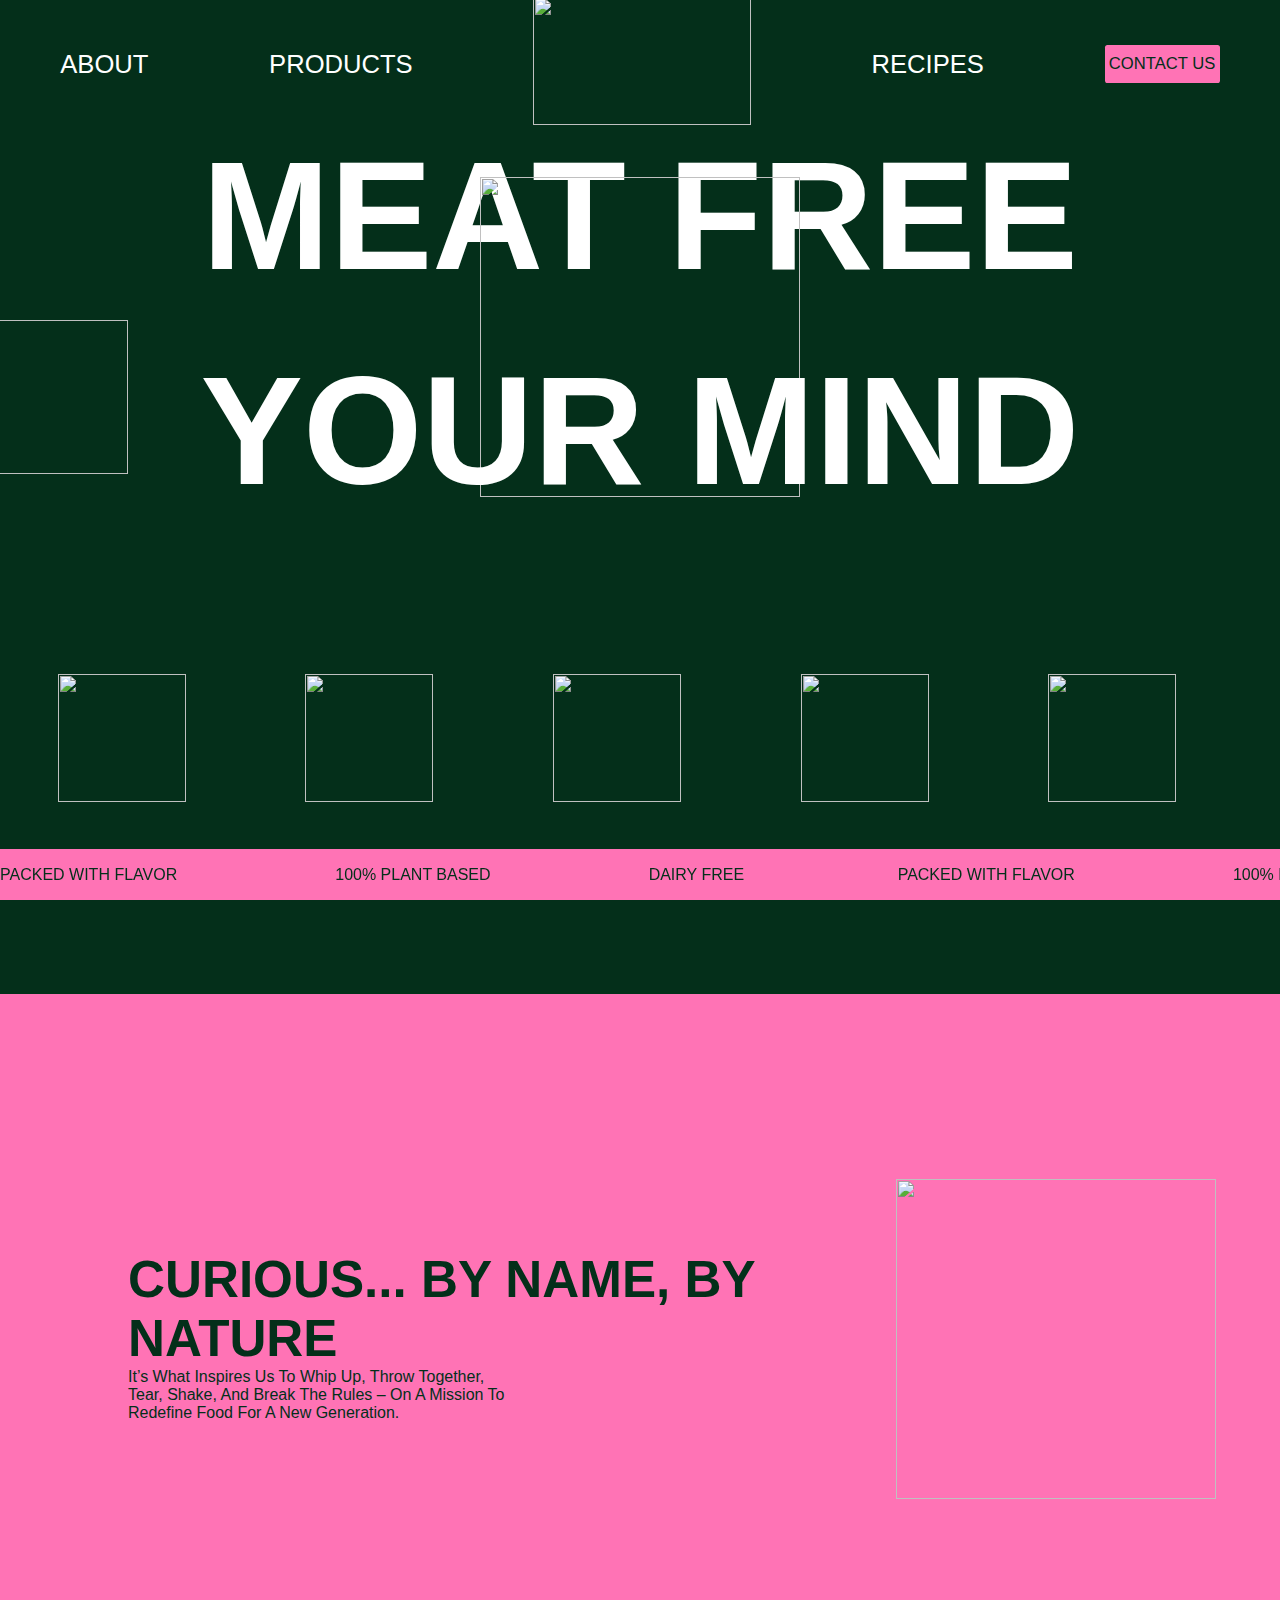
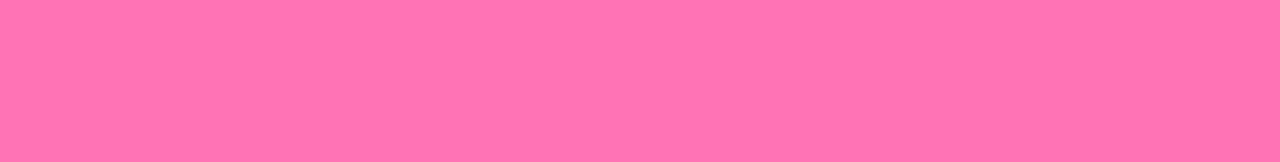
==== index.html @ ae815534 "add text" ====
<!DOCTYPE html>
<html lang="en">
<head>
    <meta charset="UTF-8">
    <meta name="viewport" content="width=device-width, initial-scale=1.0">
    <title>Restaurant Website</title>
    <link rel="stylesheet" href="https://cdnjs.cloudflare.com/ajax/libs/font-awesome/6.5.1/css/all.min.css" integrity="sha512-DTOQO9RWCH3ppGqcWaEA1BIZOC6xxalwEsw9c2QQeAIftl+Vegovlnee1c9QX4TctnWMn13TZye+giMm8e2LwA==" crossorigin="anonymous" referrerpolicy="no-referrer" />
    <link rel="stylesheet" href="style.css">
</head>
<body>
    <!-- **************** NAVBAR **************** -->
    <div class="navbar">
    <a href ="ABOUT"> about </a>
    <a href = "PRODUCTS"> products</a>
    <div class="img">
        <a href = "#" class = "logo">
        <img src = "nutri2.webp" class = "logoeat">
    </a>
    </div>
    <a href = "recipes">recipes</a>
    <button class = "navbtn"> CONTACT US</button>
    </div>

 

      <!-- **************** HEADER **************** -->
      
      <div class="header">
        <h1 class = " hmeat"> MEAT FREE </h1>
        <img src = "eat 1.png" class = "eat1">
        <h1 class = "hmind"> YOUR MIND</h1>
        <img src ="sticker 4.webp" class ="eat2">
        
     <!-- ******************footer-slide**************** -->
        <div class = "footer"> 
          <div class="footer-slide">
          PACKED WITH FLAVOR 
          <span><i class="fa-solid fa-circle-half-stroke"></i></span>
          100% PLANT BASED
          <span><i class="fa-solid fa-circle-half-stroke"></i></span>
            DAIRY FREE 
          <span><i class="fa-solid fa-circle-half-stroke"></i></span>
        </div>
        <div class="footer-slide">
          PACKED WITH FLAVOR 
          <span><i class="fa-solid fa-circle-half-stroke"></i></span>
          100% PLANT BASED
          <span><i class="fa-solid fa-circle-half-stroke"></i></span>
            DAIRY FREE 
          <span><i class="fa-solid fa-circle-half-stroke"></i></span>
        </div>
        <div class="footer-slide">
          PACKED WITH FLAVOR 
          <span><i class="fa-solid fa-circle-half-stroke"></i></span>
          100% PLANT BASED
          <span><i class="fa-solid fa-circle-half-stroke"></i></span>
            DAIRY FREE 
          <span><i class="fa-solid fa-circle-half-stroke"></i></span>
        </div>
        </div>
       <!-- **********logo-strip********* -->
        <div class="logo-strip">
          <div class="logos">
            <img src = "home-19-473x206.jpg">
            <img src = "home-28-473x473.png">
            <img src = "home-29-439x473.png">
            <img src = "home-31-473x349.png">
            <img src = "home-37-473x473.png">
            <img src = "home-44-473x355.png">
          </div>
          <div class="logos">
            <img src = "home-19-473x206.jpg">
            <img src = "home-28-473x473.png">
            <img src = "home-29-439x473.png">
            <img src = "home-31-473x349.png">
            <img src = "home-37-473x473.png">
            <img src = "home-44-473x355.png">
          </div>
        </div>
      </div>

     <!-- ***************** pink-wave-page********* -->
     
     <div class="pink-pg">
      <div class="wave">
        <div class="wave-top"> </div>
      </div>
      <div class="text">
      <h1>CURIOUS... BY NAME, BY NATURE</h1>
         <p>It’s what inspires us to whip up, throw together, tear, shake, and break the rules – on a mission to redefine food for a new generation.</p>
        </div>
      <img src = "home-3.svg" class = "eat3">
      
     </div>
  

    
<script src ="script.js"></script>     
</body>
</html>
---- style.css ----
*{
    font-family:'Gill Sans', 'Gill Sans MT', Calibri, 'Trebuchet MS', sans-serif;
    margin: 0; padding: 0;
    box-sizing: border-box;
    outline: none;
    border: none;
    text-transform: capitalize;
    /* transition: 2s linear; */
}
.navbar{
    background-color: #042F1A;
    display:flex;
    flex-direction: row;
    justify-content: space-around;
    align-items: center;
    color: white;
    width:100%;
    height: 10vw;
    position: fixed;
    overflow: hidden;
  
   
}
.logoeat{
    height:10vw;
    width:17svw;
}

a{
    color: white;
    font-size: 2vw;
    text-decoration: none;
    text-transform: uppercase;
}
.navbtn{
    height: 3vw;
    width:9vw;
    border-radius: 0.2vw;
    font-size: 1.3vw;
    background-color: #FF73B5;
    color:#042F1A;
}
.header{
    /* height:100vh; */
    background-color: #042F1A;
    color:white;
    display: flex;
    flex-direction: column;
    align-items: center;
    padding-top: 10vw;
    
}
.header h1{
    font-size: 12vw;
    transition:all 0.5s linear;
}

.eat1{
    position: relative;
    bottom: 10vw;
    height:25vw;
    width:25vw;
    transition:all 0.5s linear;
}
.hmind{
    position:relative;
    top:-22vw;
}
.eat2{
    height:12vw;
    width:12vw;
    position:fixed;
    margin:15vw 137vw 0vw 45vw;
 
   
   
}
.eat2.active{
    position:fixed;
    transform: rotate(45deg);
    transition : transform 5s steps 0s;
}
.pg2{
    height:100vh;
    background-color: #042F1A;
}
.footer{
    height:4vw;
    width:100%;
    background-color: #FF73B5;
    position: fixed;
    /* margin-top: 30vw; */
    bottom:0;
    text-wrap: nowrap;
    display:flex;
    align-items: center;
}
.footer-slide{
    color: #042F1A;
    animation:  slide 20s linear infinite;
    font-family: Impact, Haettenschweiler, 'Arial Narrow Bold', sans-serif;
    display:inline-block;
}
.footer-slide i{
    font-size: 1.5vw;
    color:#042F1A;
    margin: 0 6vw 0 6vw;
}
@keyframes slide{
    from{
        transform: translateX(0);
    }
    to{
        transform: translateX(-100%);
    }
}
.logo-strip{
    width:100%;
    height:15vw;
    text-wrap: nowrap;
    position: relative;
    bottom:10vw;
    overflow: hidden;
}
.logos{
    animation: strip 10s linear infinite;
    display:inline-block;
   
 

}
.logos img{
    height: 10vw;
    width:10vw;
    margin: 0 4.5vw 0 4.5vw;
   
}
@keyframes strip{
    from{
        transform:translateX(0%);
    }
    to{
        transform:translateX(-100%);
    }
}
.wave{
    position: relative;
    left: 0;
    right:0; 
    /* top: 0;  */
    bottom:8vw;
    right:0;
    width:100%;
    height:10vw;
    overflow: hidden;
}
.wave-top{
    background-image: url(wave.png)  ;
    position: relative;
    left:0;
    top:0;
    bottom: -10vw;
    background-size:contain;
    background-position: 0%;
    width:100%;
    height:100%;
    /* display:fixed;
    overflow: hidden; */
    filter: invert(50%) sepia(85%) saturate(650%) hue-rotate(296deg) brightness(104%) contrast(90%);
   

}
.pink-pg{
    background-color: #FF73B5;
    color:#042F1A;
    height:60vw; 
    
    
}
.text{
    width:63vw;
    display:flex;
    flex-direction: column;
    padding: 10vw 0 0vw 10vw;
    font-family:Cambria, Cochin, Georgia, Times, 'Times New Roman', serif;
}
.text h1{
    text-align: left;
    font-size: 4vw;
}
.text p{
    width:30vw;
}
.eat3{
    margin:-19vw 0 0vw 70vw;
    height:25vw;
    width:25vw;
}
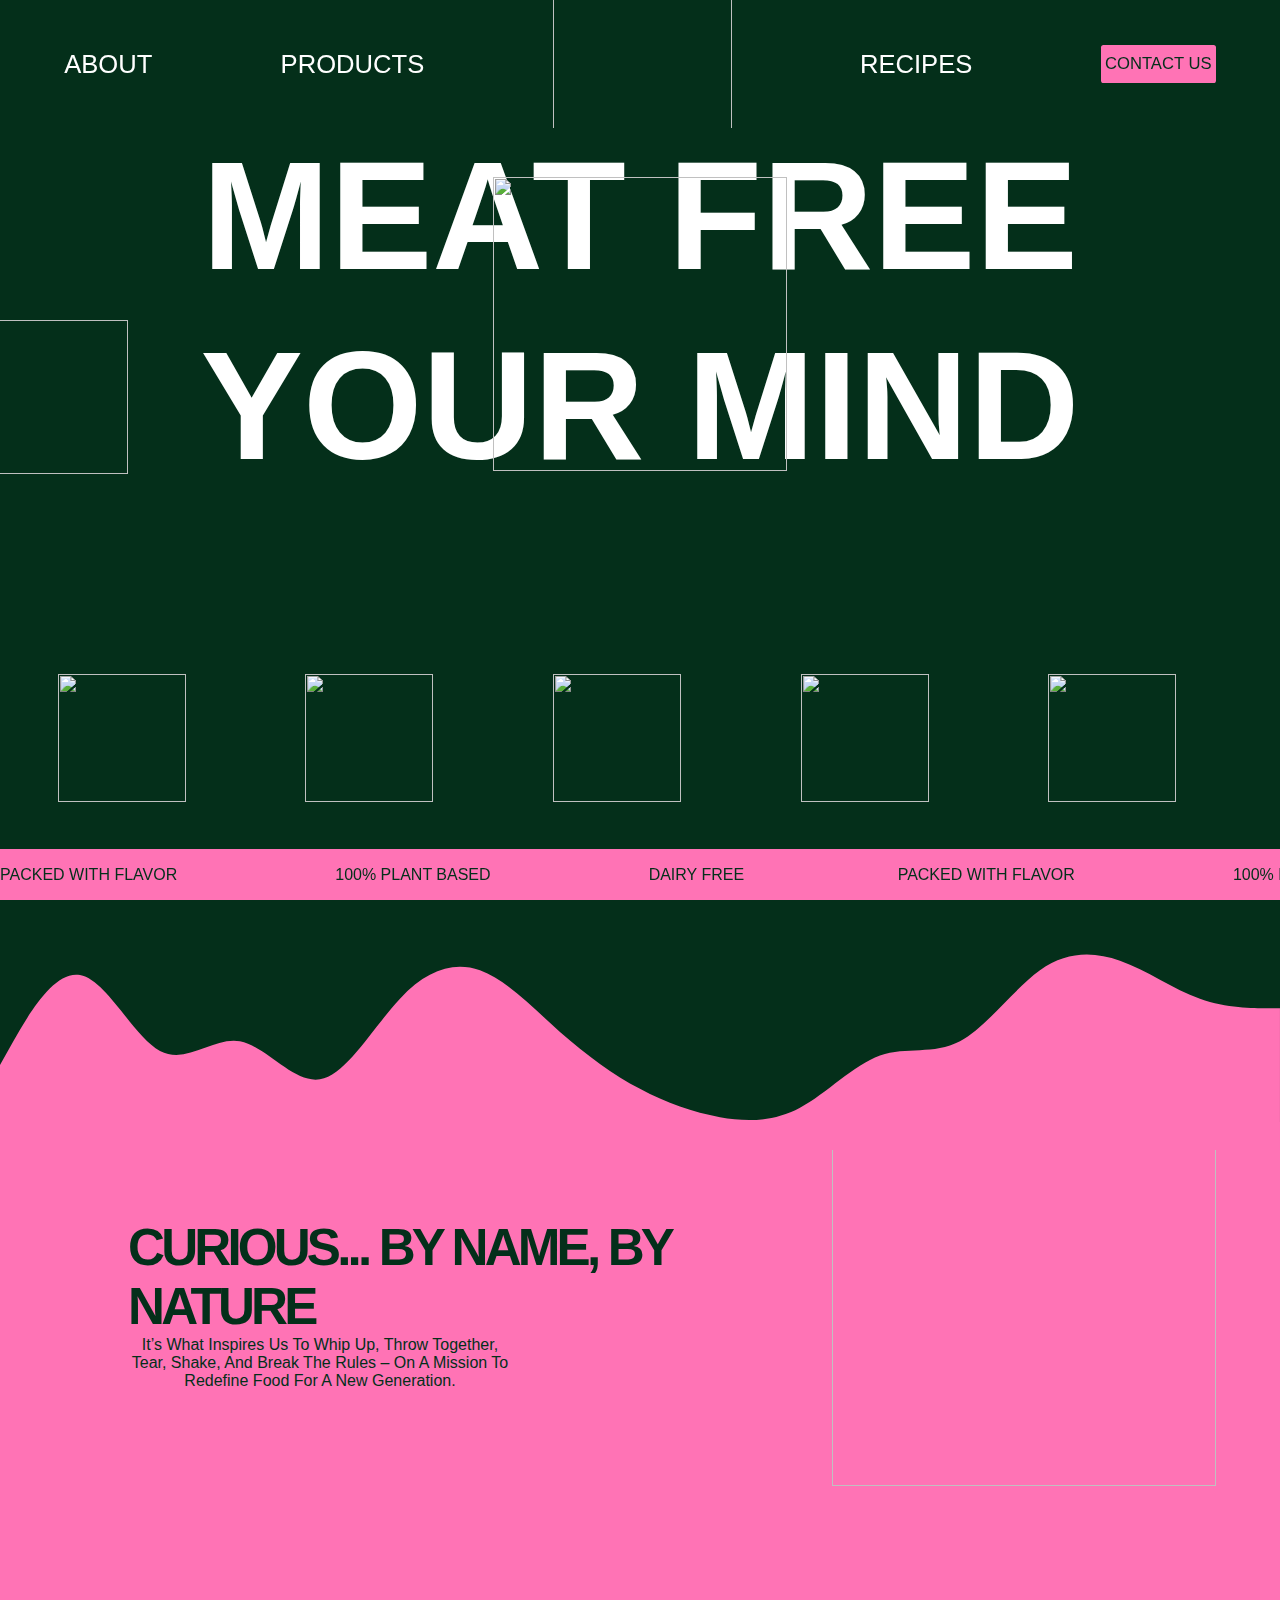
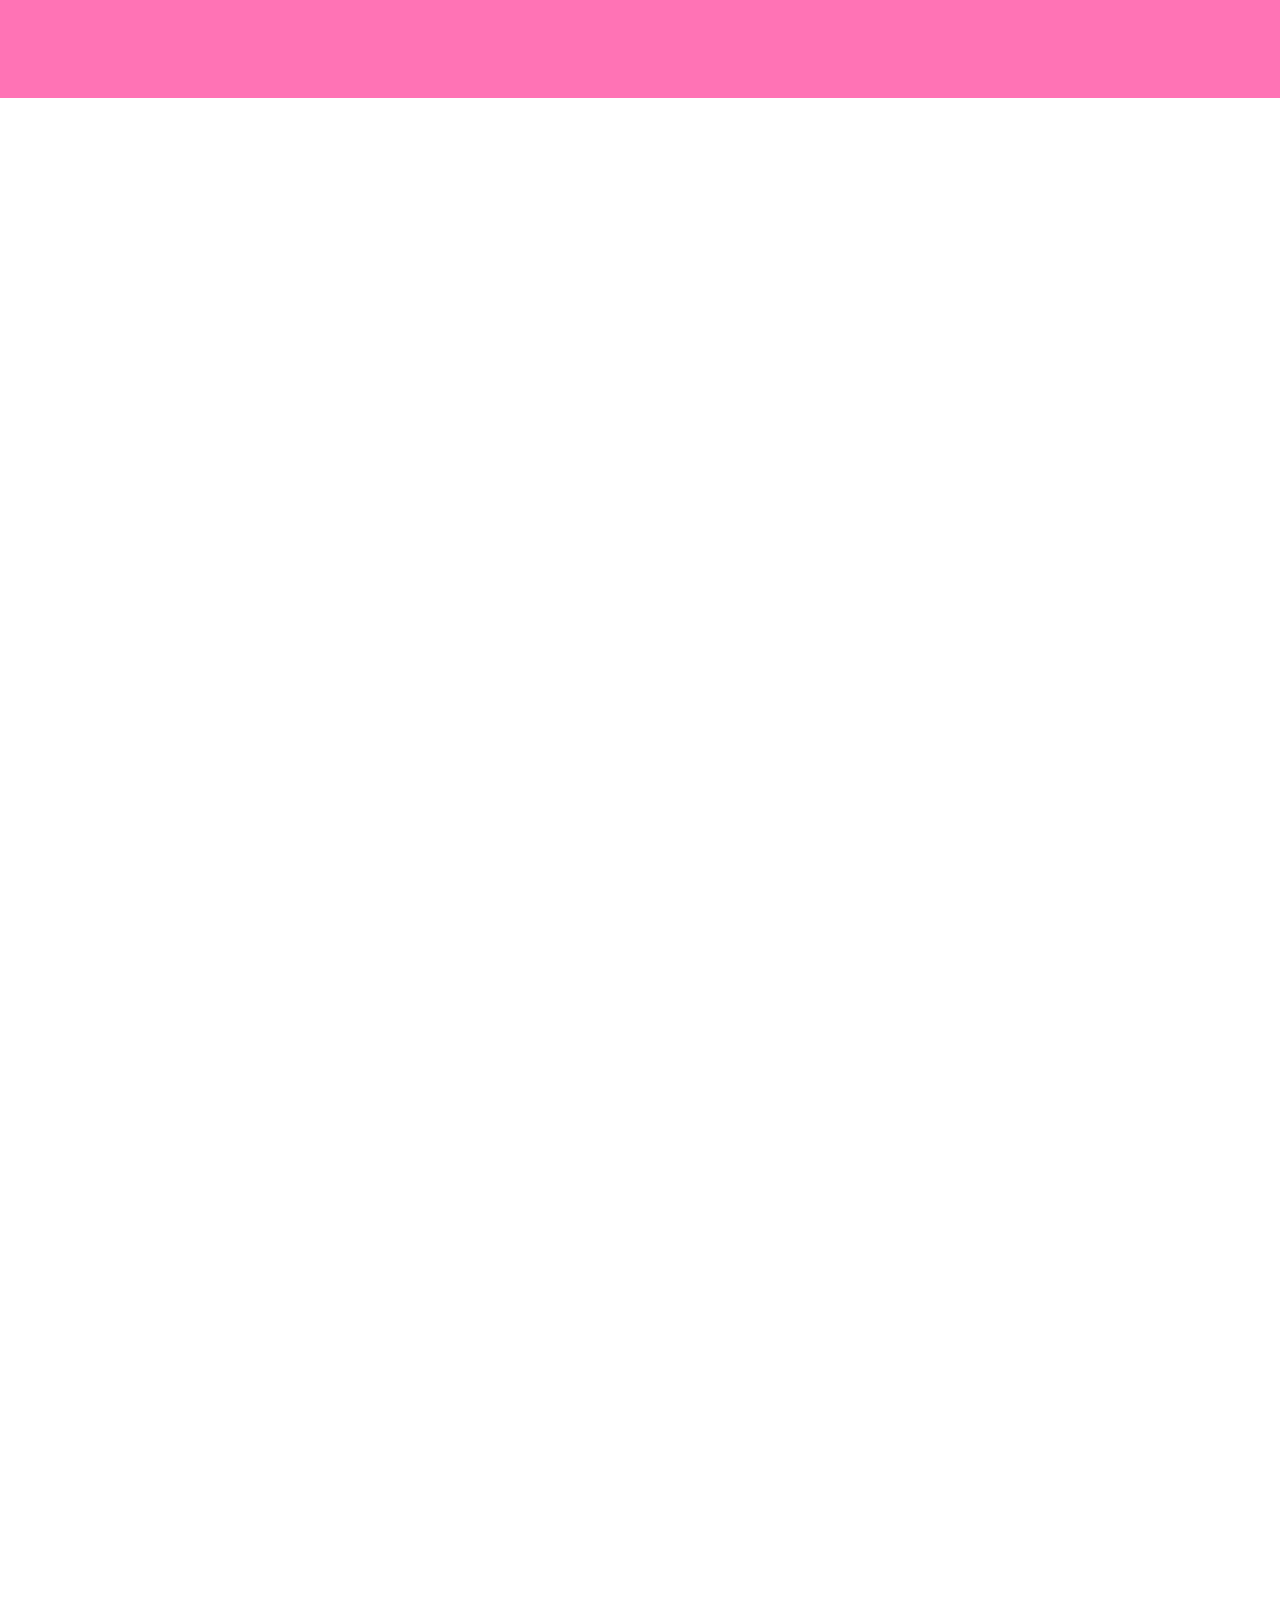
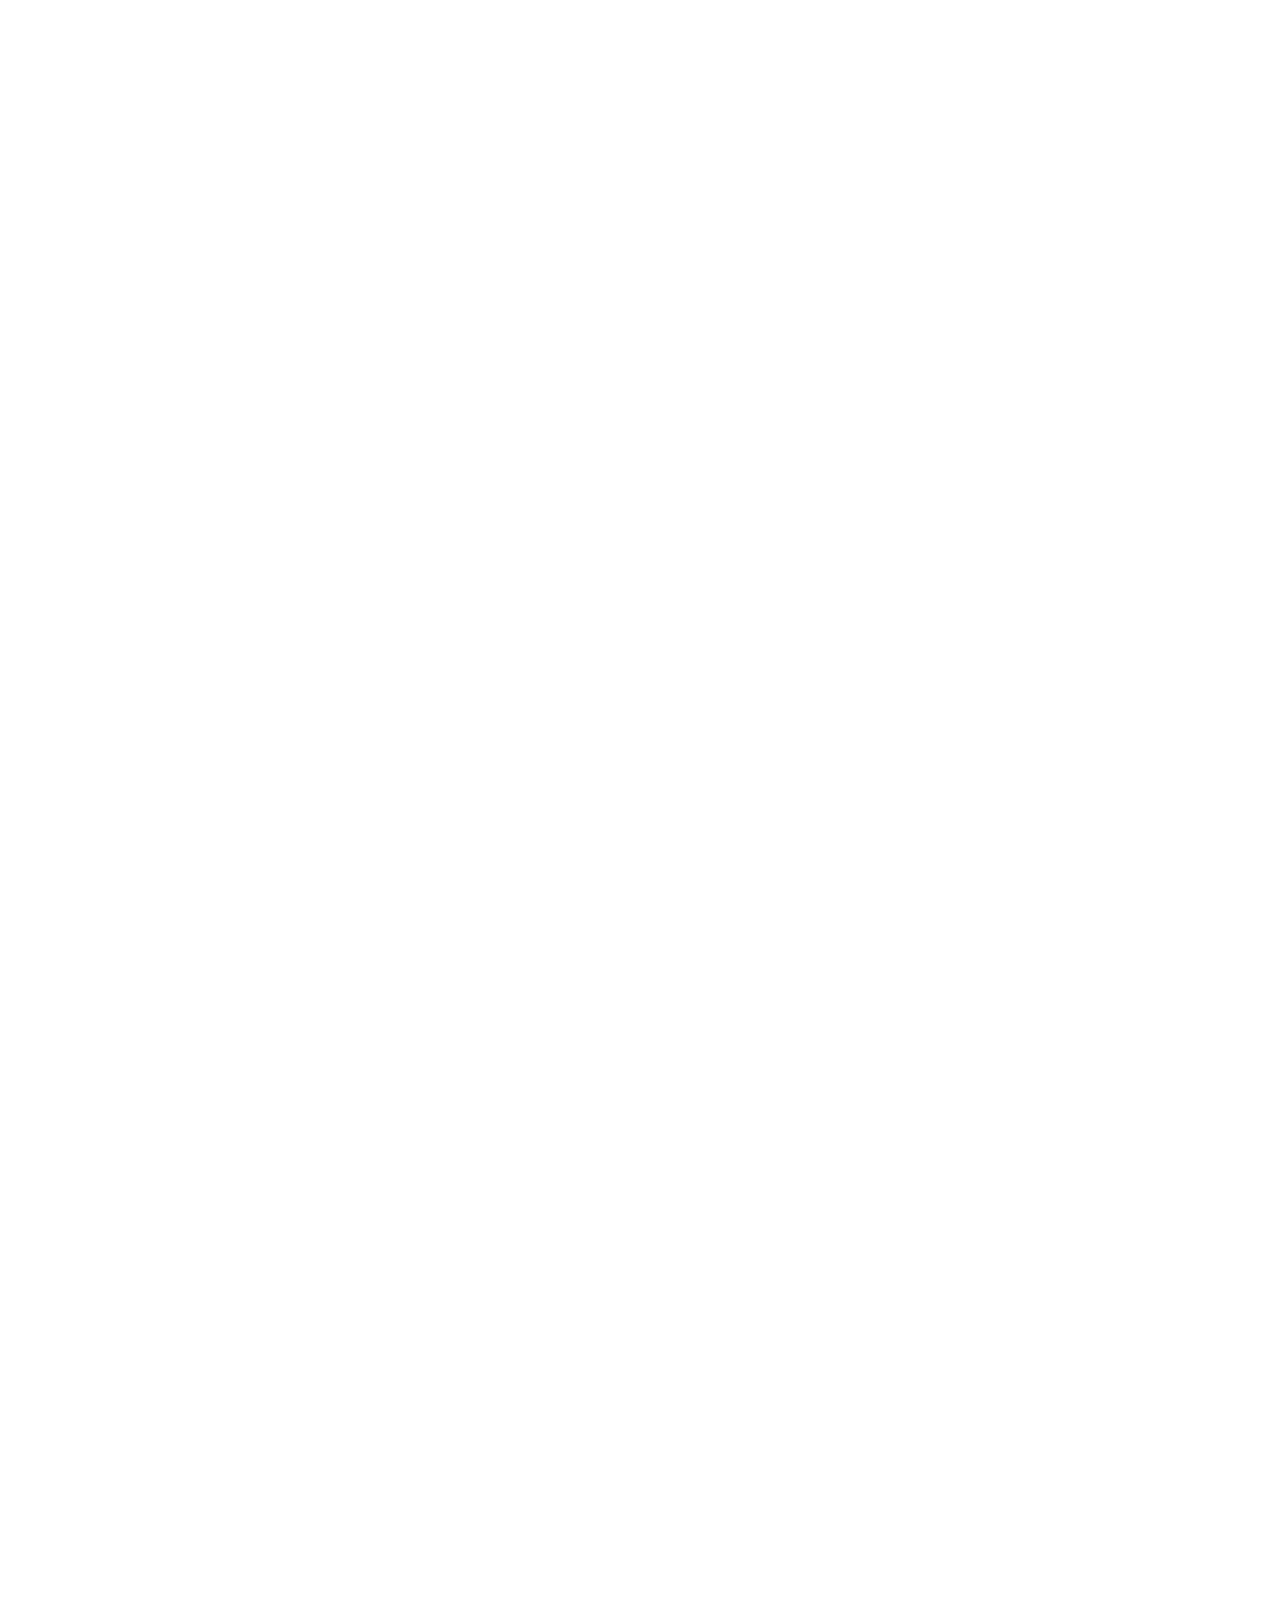
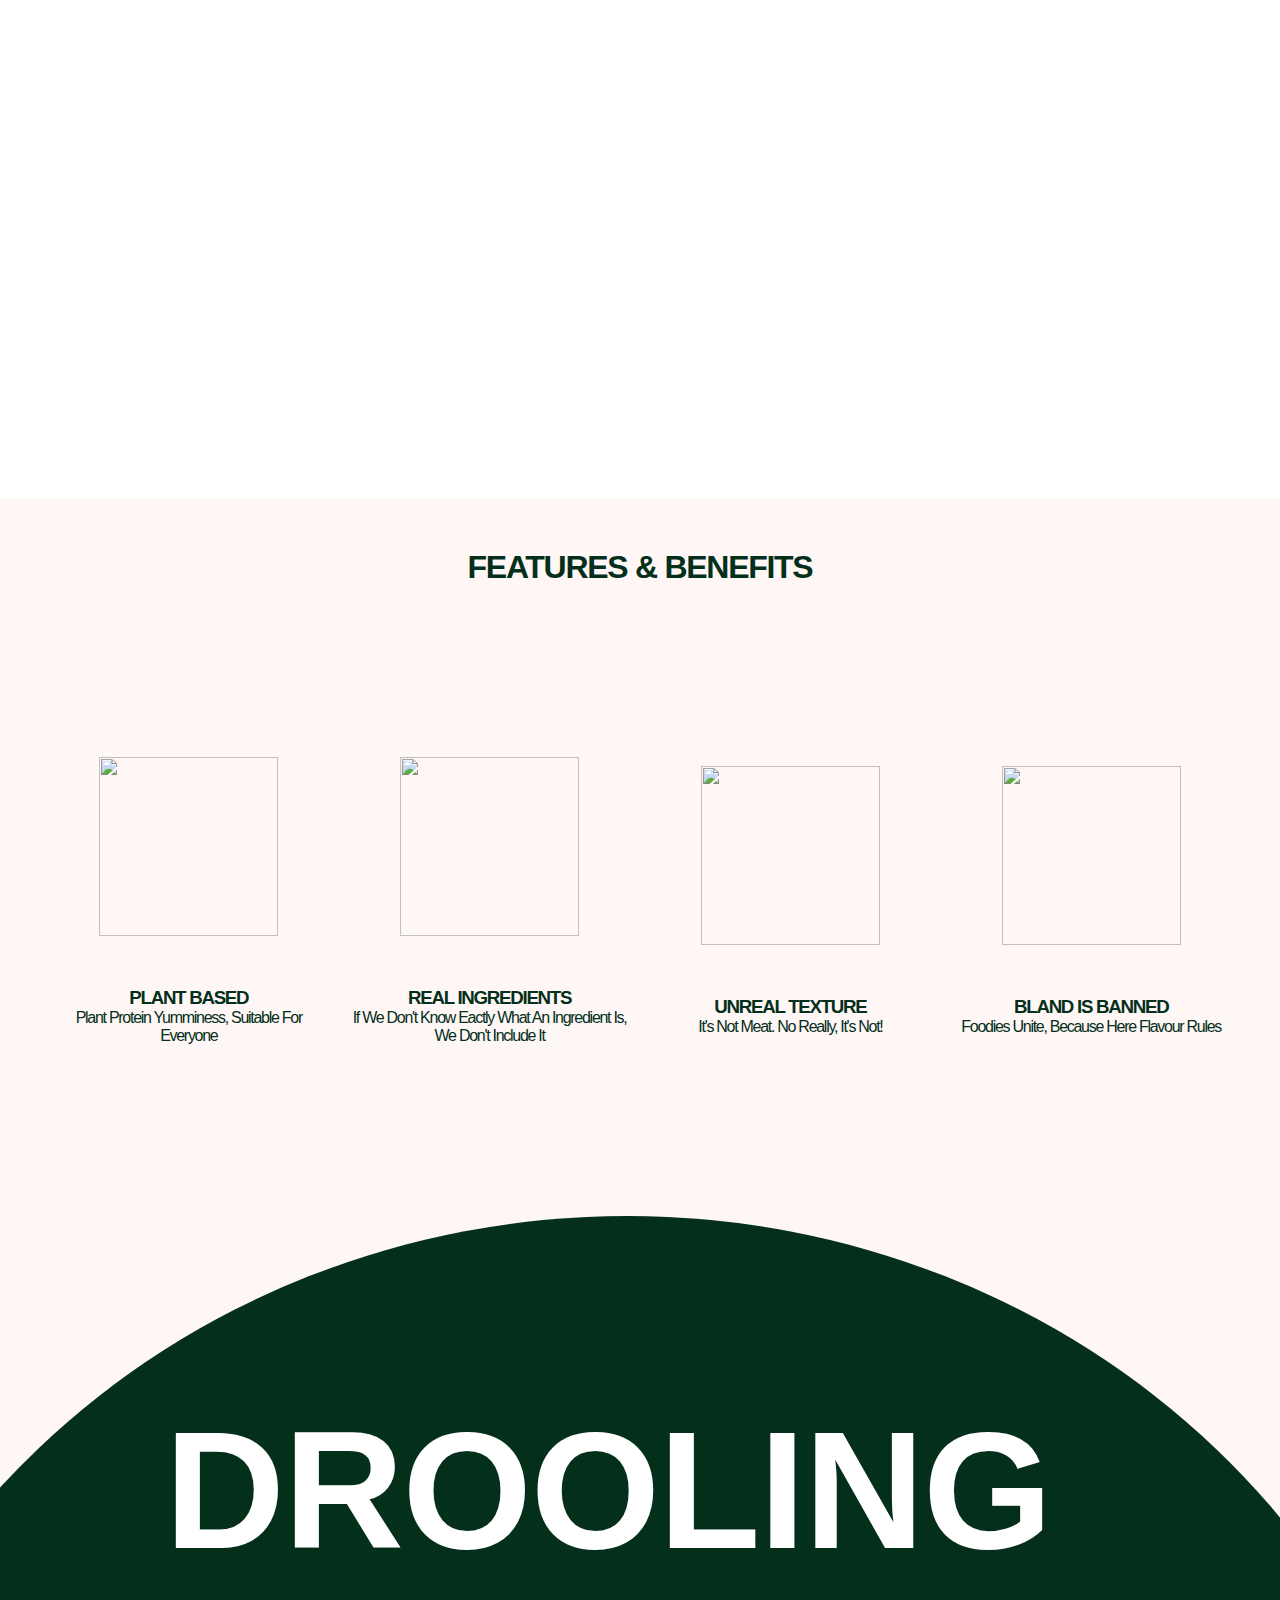
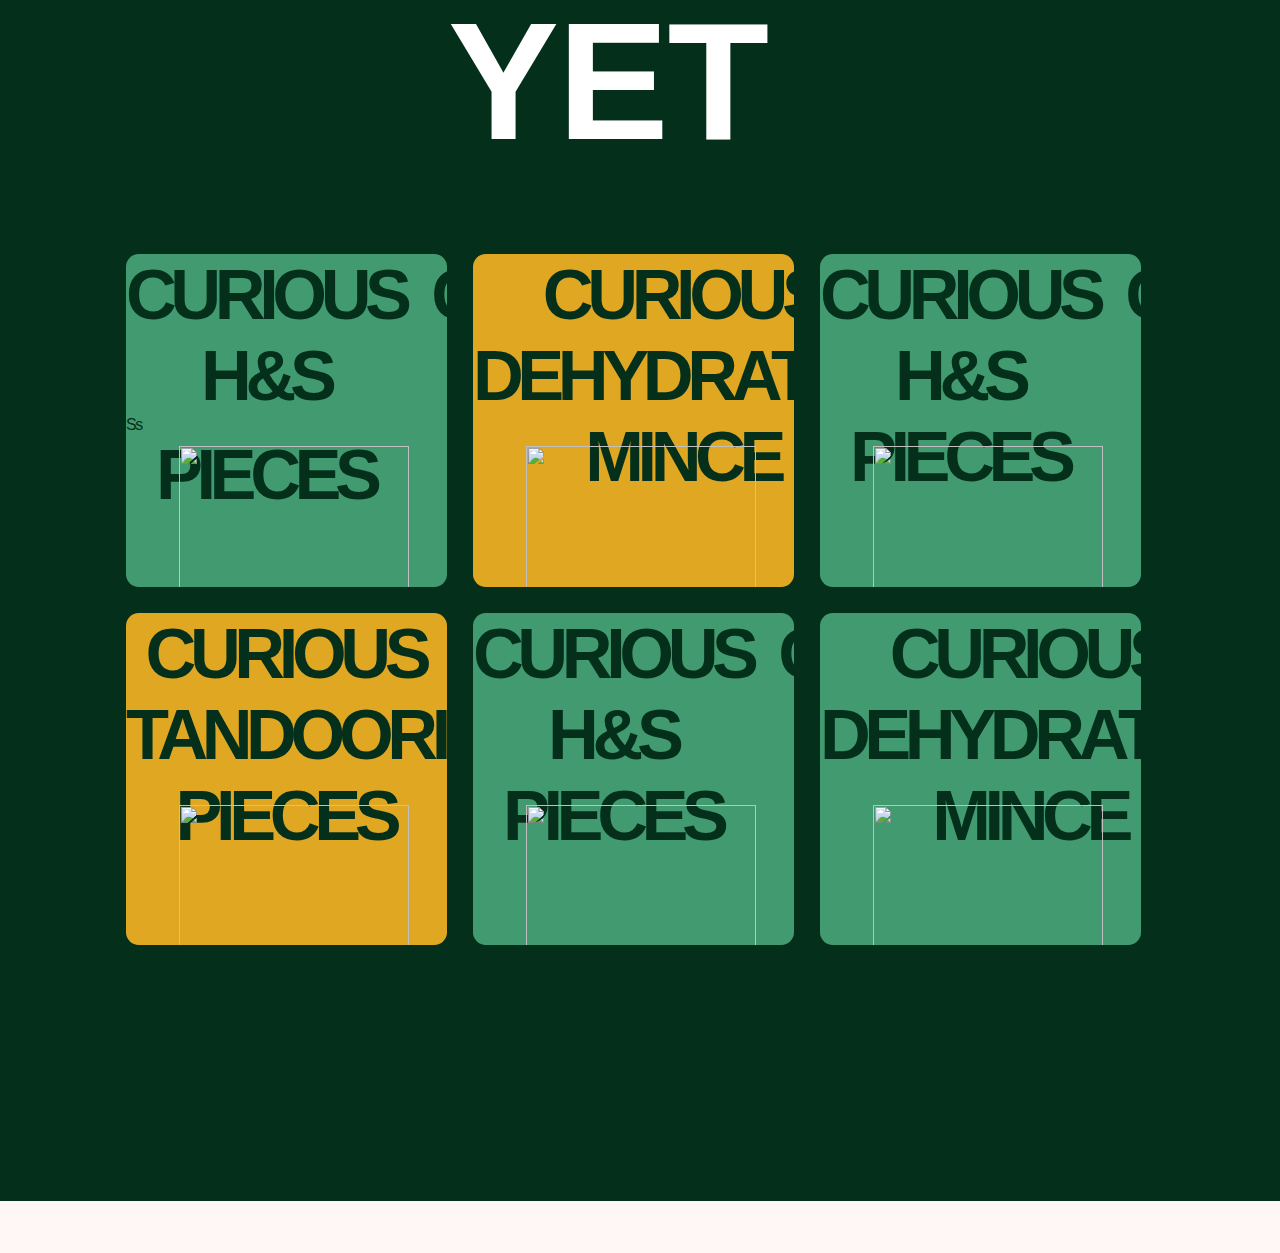
==== commit a6b234f3: "add files" ====
--- a/index.html
+++ b/index.html
@@ -9,29 +9,31 @@
 </head>
 <body>
     <!-- **************** NAVBAR **************** -->
+     <div class="main">
     <div class="navbar">
     <a href ="ABOUT"> about </a>
     <a href = "PRODUCTS"> products</a>
     <div class="img">
         <a href = "#" class = "logo">
-        <img src = "nutri2.webp" class = "logoeat">
+        <img src = "https://images.prismic.io/lantanacafe/793c238b-0b08-44fa-a5e2-add6f3ebaef6_eat+curious+logo.png?auto=compress,format"
+        class = "logoeat">
     </a>
     </div>
     <a href = "recipes">recipes</a>
     <button class = "navbtn"> CONTACT US</button>
     </div>
-
- 
 
       <!-- **************** HEADER **************** -->
       
       <div class="header">
         <h1 class = " hmeat"> MEAT FREE </h1>
-        <img src = "eat 1.png" class = "eat1">
+        <img src = "https://eat-curious.com/wp-content/uploads/2023/07/Afro-Fusion-Spice-Bowl-473x473.png" class = "eat1">
         <h1 class = "hmind"> YOUR MIND</h1>
         <img src ="sticker 4.webp" class ="eat2">
         
+        
      <!-- ******************footer-slide**************** -->
+
         <div class = "footer"> 
           <div class="footer-slide">
           PACKED WITH FLAVOR 
@@ -82,16 +84,165 @@
      <!-- ***************** pink-wave-page********* -->
      
      <div class="pink-pg">
-      <div class="wave">
-        <div class="wave-top"> </div>
-      </div>
+      <svg xmlns="http://www.w3.org/2000/svg" class = "wave" viewBox="0 0 1440 320"><path fill=" #FF73B5" fill-opacity="1" d="M0,224L15,197.3C30,171,60,117,90,122.7C120,128,150,192,180,208C210,224,240,192,270,197.3C300,203,330,245,360,240C390,235,420,181,450,149.3C480,117,510,107,540,117.3C570,128,600,160,630,186.7C660,213,690,235,720,250.7C750,267,780,277,810,282.7C840,288,870,288,900,272C930,256,960,224,990,213.3C1020,203,1050,213,1080,197.3C1110,181,1140,139,1170,117.3C1200,96,1230,96,1260,106.7C1290,117,1320,139,1350,149.3C1380,160,1410,160,1425,160L1440,160L1440,320L1425,320C1410,320,1380,320,1350,320C1320,320,1290,320,1260,320C1230,320,1200,320,1170,320C1140,320,1110,320,1080,320C1050,320,1020,320,990,320C960,320,930,320,900,320C870,320,840,320,810,320C780,320,750,320,720,320C690,320,660,320,630,320C600,320,570,320,540,320C510,320,480,320,450,320C420,320,390,320,360,320C330,320,300,320,270,320C240,320,210,320,180,320C150,320,120,320,90,320C60,320,30,320,15,320L0,320Z"></path></svg>
+      <div class="holder">
       <div class="text">
       <h1>CURIOUS... BY NAME, BY NATURE</h1>
          <p>It’s what inspires us to whip up, throw together, tear, shake, and break the rules – on a mission to redefine food for a new generation.</p>
         </div>
       <img src = "home-3.svg" class = "eat3">
-      
+    </div>
      </div>
+     <div class="page1"></div>
+    </div>
+    <!-- white-pg -->
+    <div class="white-pg">
+      <img src = "https://eat-curious.com/wp-content/uploads/2022/12/home-5.svg">
+      <div class ="w-text">
+      <h1>INSPIRING GOOD THROUGH TASTY GOODNESS </h1>
+      <p>We’re here to inspire discovery and tempt everyone to eat more plants. Because we care about the future – yours, ours and the planet’s.</p>
+    </div>
+   
+    <div class="page2"></div>
+  </div>
+    <div class="parrot-pg">
+      <div class="p-text">
+        <h1>POWERED BY POSITIVITY</h1>
+        <p>We’re not crusading or going up against an industry. We’re for; for flavour, for fun, for what’s possible.</p>
+      </div>
+      <img src = "https://eat-curious.com/wp-content/uploads/2022/12/home-7.svg">
+      <div class="page3"></div>
+    </div>
+    <div class="green-bg">
+      <img src = "https://eat-curious.com/wp-content/uploads/2022/12/home-4.svg">
+      <div class="g-text">
+        <h1>FLAVOURSOME FOOD FOR EVERYONE</h1>
+        <p>Our curious creations are made for vegans and meat-eaters alike. Because meat-free doesn’t mean flavour free.</p>
+      </div>
+    </div>
+    <!-- features -->
+    <div class="features">
+      <h1>FEATURES & BENEFITS</h1>
+      <div class="parts">
+      <div class="part">
+      <img src = "https://eat-curious.com/wp-content/uploads/2022/12/home-9.png">
+      <h3>PLANT BASED</h3>
+      <p>Plant protein yumminess, suitable for everyone </p>
+    </div>
+     <div class="part">
+      <img src = "https://eat-curious.com/wp-content/uploads/2022/12/home-11.png">
+      <h3>REAL INGREDIENTS</h3>
+      <P>If we don't know eactly what an ingredient is, we don't include it</P>
+    </div>
+    <div class="part">
+    <img src = "https://eat-curious.com/wp-content/uploads/2022/12/home-12.png">
+    <h3>UNREAL TEXTURE</h3>
+    <P>it's not meat. No really, it's not!</P>
+  </div>
+    <div class="part">
+      <img src = "https://eat-curious.com/wp-content/uploads/2022/12/home-10.png">
+      <h3>BLAND IS BANNED</h3>
+      <P>Foodies unite, because here flavour rules</P>
+    </div>
+  </div>
+   
+
+    <!-- Animation -->
+     <div class="box-pg">
+      <h1 class = "drool">DROOLING YET</h1>
+      <div class="box-con">
+    <div class="box-strip">
+      <div class="box">
+        <h1>CURIOUS</h1>
+        <h1>H&S</h1>ss
+        <h1>PIECES</h1>
+        <img src = "https://eat-curious.com/wp-content/uploads/2023/02/pieces-11-768x768.png">
+      </div>
+      <div class="box">
+        <h1>CURIOUS</h1>
+        <h1>H&S</h1>
+        <h1>PIECES</h1>
+        <img src = "https://eat-curious.com/wp-content/uploads/2023/02/pieces-11-768x768.png">
+      </div>
+    </div>
+      <div id = "clr" class = "box-strip">
+        <div class = "box">
+          <h1>CURIOUS</h1>
+          <h1>DEHYDRATED</h1>
+          <h1>MINCE</h1>
+          <img src = "https://eat-curious.com/wp-content/uploads/2024/07/original-pieces-1024x1024.png">
+        </div>
+        <div class="box">
+          <h1>CURIOUS</h1>
+          <h1>DEHYDRATED</h1>
+          <h1>MINCE</h1>
+          <img src = "https://eat-curious.com/wp-content/uploads/2024/07/original-pieces-1024x1024.png">
+        </div>
+      </div>
+      <div class = "box-strip">
+        <div class = "box">
+          <h1>CURIOUS</h1>
+          <h1>H&S</h1>
+          <h1>PIECES</h1>
+          <img src = "https://eat-curious.com/wp-content/uploads/2023/02/pieces-11-768x768.png">
+        </div>
+        <div class="box">
+          <h1>CURIOUS</h1>
+          <h1>H&S</h1>
+          <h1>PIECES</h1>
+          <img src = "https://eat-curious.com/wp-content/uploads/2023/02/pieces-11-768x768.png">
+        </div>
+      </div>
+      <div id = "clr" class = "box-strip">
+        <div class = "box">
+          <h1>CURIOUS</h1>
+          <h1>TANDOORI</h1>
+          <h1>PIECES</h1>
+          <img src = "https://eat-curious.com/wp-content/uploads/2023/02/pieces-11-768x768.png">
+        </div>
+        <div class="box">
+          <h1>TANDOORI</h1>
+          <h1>H&S</h1>
+          <h1>PIECES</h1>
+          <img src = "https://eat-curious.com/wp-content/uploads/2023/02/pieces-11-768x768.png">
+        </div>
+      </div>
+      <div class = "box-strip">
+        <div class = "box">
+          <h1>CURIOUS</h1>
+          <h1>H&S</h1>
+          <h1>PIECES</h1>
+          <img src = "https://eat-curious.com/wp-content/uploads/2023/02/pieces-11-768x768.png">
+        </div>
+        <div class="box">
+          <h1>CURIOUS</h1>
+          <h1>H&S</h1>
+          <h1>PIECES</h1>
+          <img src = "https://eat-curious.com/wp-content/uploads/2023/02/pieces-11-768x768.png">
+        </div>
+      </div>
+      <div class = "box-strip">
+        <div class = "box">
+          <h1>CURIOUS</h1>
+          <h1>DEHYDRATED</h1>
+          <h1>MINCE</h1>
+          <img src = "https://eat-curious.com/wp-content/uploads/2024/07/original-pieces-1024x1024.png">
+        </div>
+        <div class="box">
+          <h1>CURIOUS</h1>
+          <h1>DEHYDRATED</h1>
+          <h1>MINCE</h1>
+          <img src = "https://eat-curious.com/wp-content/uploads/2024/07/original-pieces-1024x1024.png">
+        </div>
+      </div>
+    </div>
+  </div>
+</div>
+
+    
+  
+
+   
   
 
     
--- a/style.css
+++ b/style.css
@@ -5,10 +5,16 @@
     outline: none;
     border: none;
     text-transform: capitalize;
+   
     /* transition: 2s linear; */
 }
+.main{
+    position: relative;
+    z-index: 10;
+    overflow: hidden;
+}
 .navbar{
-    background-color: #042F1A;
+    background-color: transparent;
     display:flex;
     flex-direction: row;
     justify-content: space-around;
@@ -18,14 +24,12 @@
     height: 10vw;
     position: fixed;
     overflow: hidden;
-  
-   
+    z-index:9;
 }
 .logoeat{
-    height:10vw;
-    width:17svw;
-}
-
+    height: 14vw;
+    width: 14vw;
+}
 a{
     color: white;
     font-size: 2vw;
@@ -52,15 +56,16 @@
 }
 .header h1{
     font-size: 12vw;
-    transition:all 0.5s linear;
+    transition:all 0s linear ;
 }
 
 .eat1{
     position: relative;
     bottom: 10vw;
-    height:25vw;
-    width:25vw;
-    transition:all 0.5s linear;
+    height:23vw;
+    width:23vw;
+    transition:all 1s ease;
+    z-index:1;
 }
 .hmind{
     position:relative;
@@ -71,9 +76,7 @@
     width:12vw;
     position:fixed;
     margin:15vw 137vw 0vw 45vw;
- 
-   
-   
+    z-index: 9;
 }
 .eat2.active{
     position:fixed;
@@ -90,6 +93,7 @@
     background-color: #FF73B5;
     position: fixed;
     /* margin-top: 30vw; */
+    z-index: 9;
     bottom:0;
     text-wrap: nowrap;
     display:flex;
@@ -121,44 +125,37 @@
     position: relative;
     bottom:10vw;
     overflow: hidden;
+    padding:2vw 0 25vw 0;
 }
 .logos{
-    animation: strip 10s linear infinite;
+    animation: slide 10s linear infinite;
     display:inline-block;
-   
- 
-
 }
 .logos img{
     height: 10vw;
     width:10vw;
-    margin: 0 4.5vw 0 4.5vw;
+    margin: 0 4.5vw;
    
 }
-@keyframes strip{
+/* @keyframes strip{
     from{
         transform:translateX(0%);
     }
     to{
         transform:translateX(-100%);
     }
-}
-.wave{
-    position: relative;
-    left: 0;
-    right:0; 
-    /* top: 0;  */
-    bottom:8vw;
-    right:0;
-    width:100%;
-    height:10vw;
-    overflow: hidden;
-}
-.wave-top{
+} */
+svg{
+    position: relative;
+    top: -20vw;
+    overflow: hidden;
+}
+/* .wave-top{
     background-image: url(wave.png)  ;
-    position: relative;
+    position: sticky;
     left:0;
     top:0;
+    z-index: 1;
     bottom: -10vw;
     background-size:contain;
     background-position: 0%;
@@ -166,33 +163,244 @@
     height:100%;
     /* display:fixed;
     overflow: hidden; */
-    filter: invert(50%) sepia(85%) saturate(650%) hue-rotate(296deg) brightness(104%) contrast(90%);
-   
-
-}
+    /* filter: invert(50%) sepia(85%) saturate(650%) hue-rotate(296deg) brightness(104%) contrast(90%);*/
+/* } */ 
 .pink-pg{
     background-color: #FF73B5;
     color:#042F1A;
-    height:60vw; 
-    
-    
+    height:45vw; 
+    z-index:10;
 }
 .text{
     width:63vw;
     display:flex;
     flex-direction: column;
-    padding: 10vw 0 0vw 10vw;
-    font-family:Cambria, Cochin, Georgia, Times, 'Times New Roman', serif;
+    padding-left: 10vw;
+    margin-top: -15vw;
+    /* font-family:Cambria, Cochin, Georgia, Times, 'Times New Roman', serif; */
 }
 .text h1{
     text-align: left;
     font-size: 4vw;
+    letter-spacing: -0.3vw;
+    /* font-weight: 800; */
 }
 .text p{
     width:30vw;
 }
 .eat3{
-    margin:-19vw 0 0vw 70vw;
-    height:25vw;
-    width:25vw;
-}+    margin:-22.5vw 0 0vw 65vw;
+    height:30vw;
+    width:30vw;
+}
+.page1{
+    height: 100vh;
+    width:100%;
+
+}
+/* white-pg */
+.white-pg{
+    background-color: #FFF6F6;
+    position: sticky;
+    z-index: 9;
+    height: 100vh;
+    width:100%;
+    bottom: 0;
+    display: flex;
+    /* flex-direction: row; */
+    align-items: center;
+    /* justify-content: center; */
+    color: #042F1A;
+    padding: 3vw 12vw;
+    font-size: larger;
+    overflow: hidden;
+}
+.white-pg img{
+    height: 35vw;
+    width: 35vw;
+}
+.w-text{
+    width: 30%;
+    position: absolute;
+    right:12vw;
+    /* font-family:Arial, Helvetica, sans-serif; */
+}
+
+/* parrot-pg */
+
+.parrot-pg{
+    width:100%;
+    height:100vh;
+    background-color: #D4ED6D;
+    color: #042F1A;
+    z-index:8;
+    position: sticky;
+    bottom:0;
+    display: flex;
+    align-items: center;
+    padding: 0 7vw;
+}
+.parrot-pg img{
+    height: 33vw;
+    width: 33vw;
+}
+/* .p-text{
+    display: flex;
+    flex-direction: column;
+} */
+.p-text p{
+    width:70%;
+}
+.p-text h1{
+    font-family: 'Lucida Sans', 'Lucida Sans Regular', 'Lucida Grande', 'Lucida Sans Unicode', Geneva, Verdana, sans-serif;
+    font-size: 4vw;
+    letter-spacing: -0.2vw;
+}
+/* green-bg */
+.green-bg{
+    width:100%;
+    height: 100vh;
+    background-color: #042F1A;
+    z-index:7;
+    bottom:0;
+    position:sticky;
+    display: flex;
+    align-items: center;
+    padding: 9vw;
+    color: white;
+    gap:10vw;
+
+}
+.green-bg img{
+    height: 33vw;
+    width:33vw;
+}
+.g-text{
+    /* display: flex;
+    flex-direction: column;
+    align-items: center;
+    justify-content: center; */
+    width:50vw;
+    padding-right: 8vw;
+}
+.g-text h1{
+    width: 50vw;
+    font-size: 4vw;
+    letter-spacing: -0.1vw;
+}
+.features{
+    /* height: 100vh; */
+    width:100%;
+    background-color: #FFF6F6;
+    color: #042F1A;
+    padding: 4vw;
+    letter-spacing: -0.1vw;
+}
+.features h1{
+    text-align: center;
+}
+.parts{
+    height: 70vh;
+    display: flex;
+    align-items: center;
+    justify-content: center;
+    gap:2vw;
+}
+.part{
+    width:30%;
+    display: flex;
+    flex-direction: column;
+    justify-content: center;
+    align-items: center;
+}
+.part img{
+    height: 14vw;
+    width:14vw;
+    margin-bottom: 4vw;
+}
+.part h2, p{
+    text-align: center;
+}
+/* BOXES */
+.box-pg{
+    width: 130vw;
+    position: relative;
+    right: 20vw;
+    background-color:#042F1A; 
+    padding: 14vw 20vw 20vw 17vw;
+    border-top-left-radius: 90%;
+    border-top-right-radius: 90%;
+    overflow: hidden;
+    /* Height: 100vh; */
+}
+.drool{
+    
+    color: white;
+    font-family: Impact, Haettenschweiler, 'Arial Narrow Bold', sans-serif;
+    font-size: 13vw;
+    /* border-top-left-radius: 90%;
+    border-top-right-radius: 40%; */
+    margin-bottom: 6vw;
+    /* display: inline-block; */
+    /* transform-style:initial; */
+    /* transition: rotate(-20deg); */
+    
+}
+.box-con{
+    display: flex;
+    flex-direction: row;
+    align-items: center;
+    justify-content: center;
+    gap: 2vw;
+    flex-wrap: wrap;
+
+}
+.box-strip{
+    height: 26vw;
+    width:27%;
+    background-color: #429b70;
+    display: flex;
+    flex-direction: row;
+    text-wrap: nowrap;
+    position: relative;
+    /* bottom:10vw; */
+    overflow: hidden;
+    left: 2vw;
+    gap:2vw;
+    border-radius: 1vw;
+    /* padding:2vw 0 25vw 0; */
+}
+
+#clr{
+    background-color: rgb(224, 167, 35);
+}
+
+.box{
+    display: flex;
+    flex-direction: column;
+    align-items: center;
+    justify-content: center;
+    /* animation: slide 2s linear infinite ; */
+    display:inline-block;
+    /* margin-right: 2vw; */
+}
+.box h1{
+    /* text-align: center; */
+    font-size: 5.5vw;
+    letter-spacing: -0.5vw;
+    /* margin-: 1.5vw; */
+    color: #042F1A;
+}
+/* .head, .hs, .pieces, .fig{
+    display: flex;
+    gap:2vw;
+} */
+.box img{
+    height: 18vw;
+    width:18vw;
+    position: absolute;
+    right: 3vw;
+    top: 15vw;
+  
+}
+
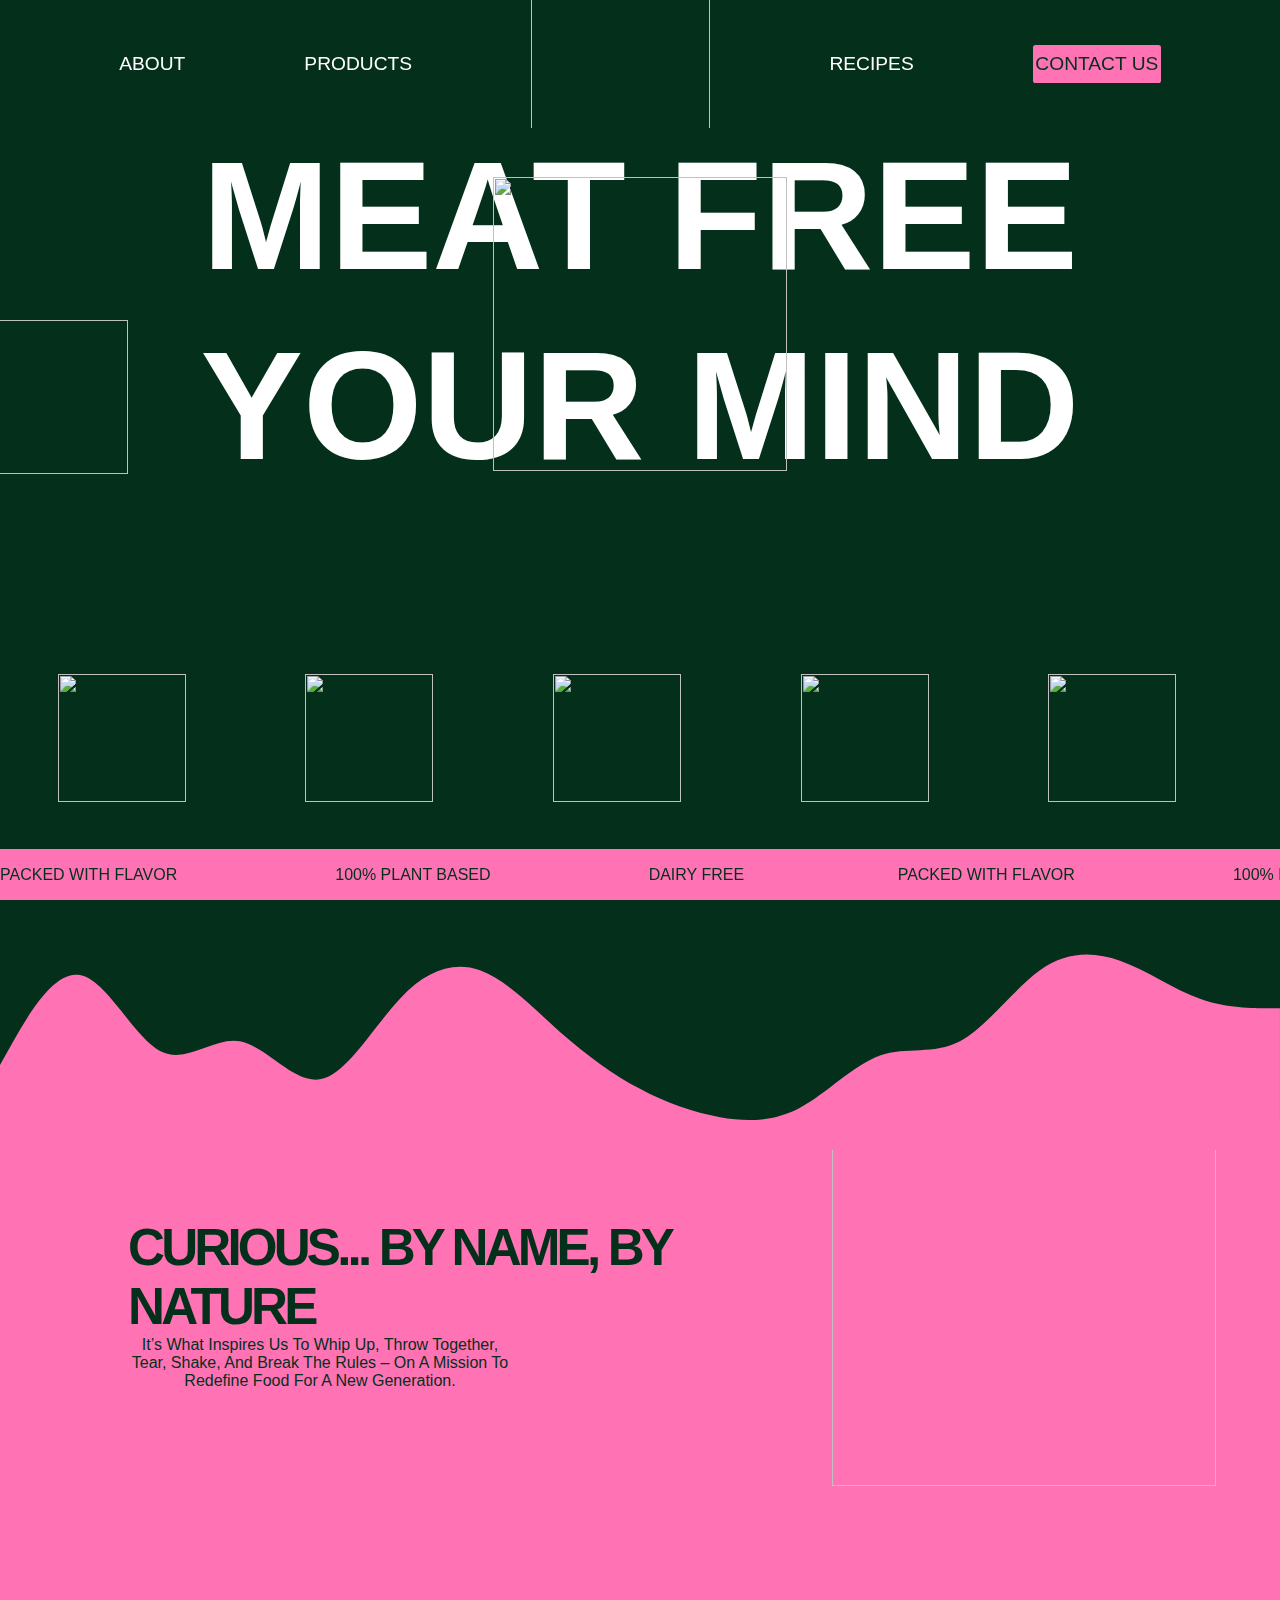
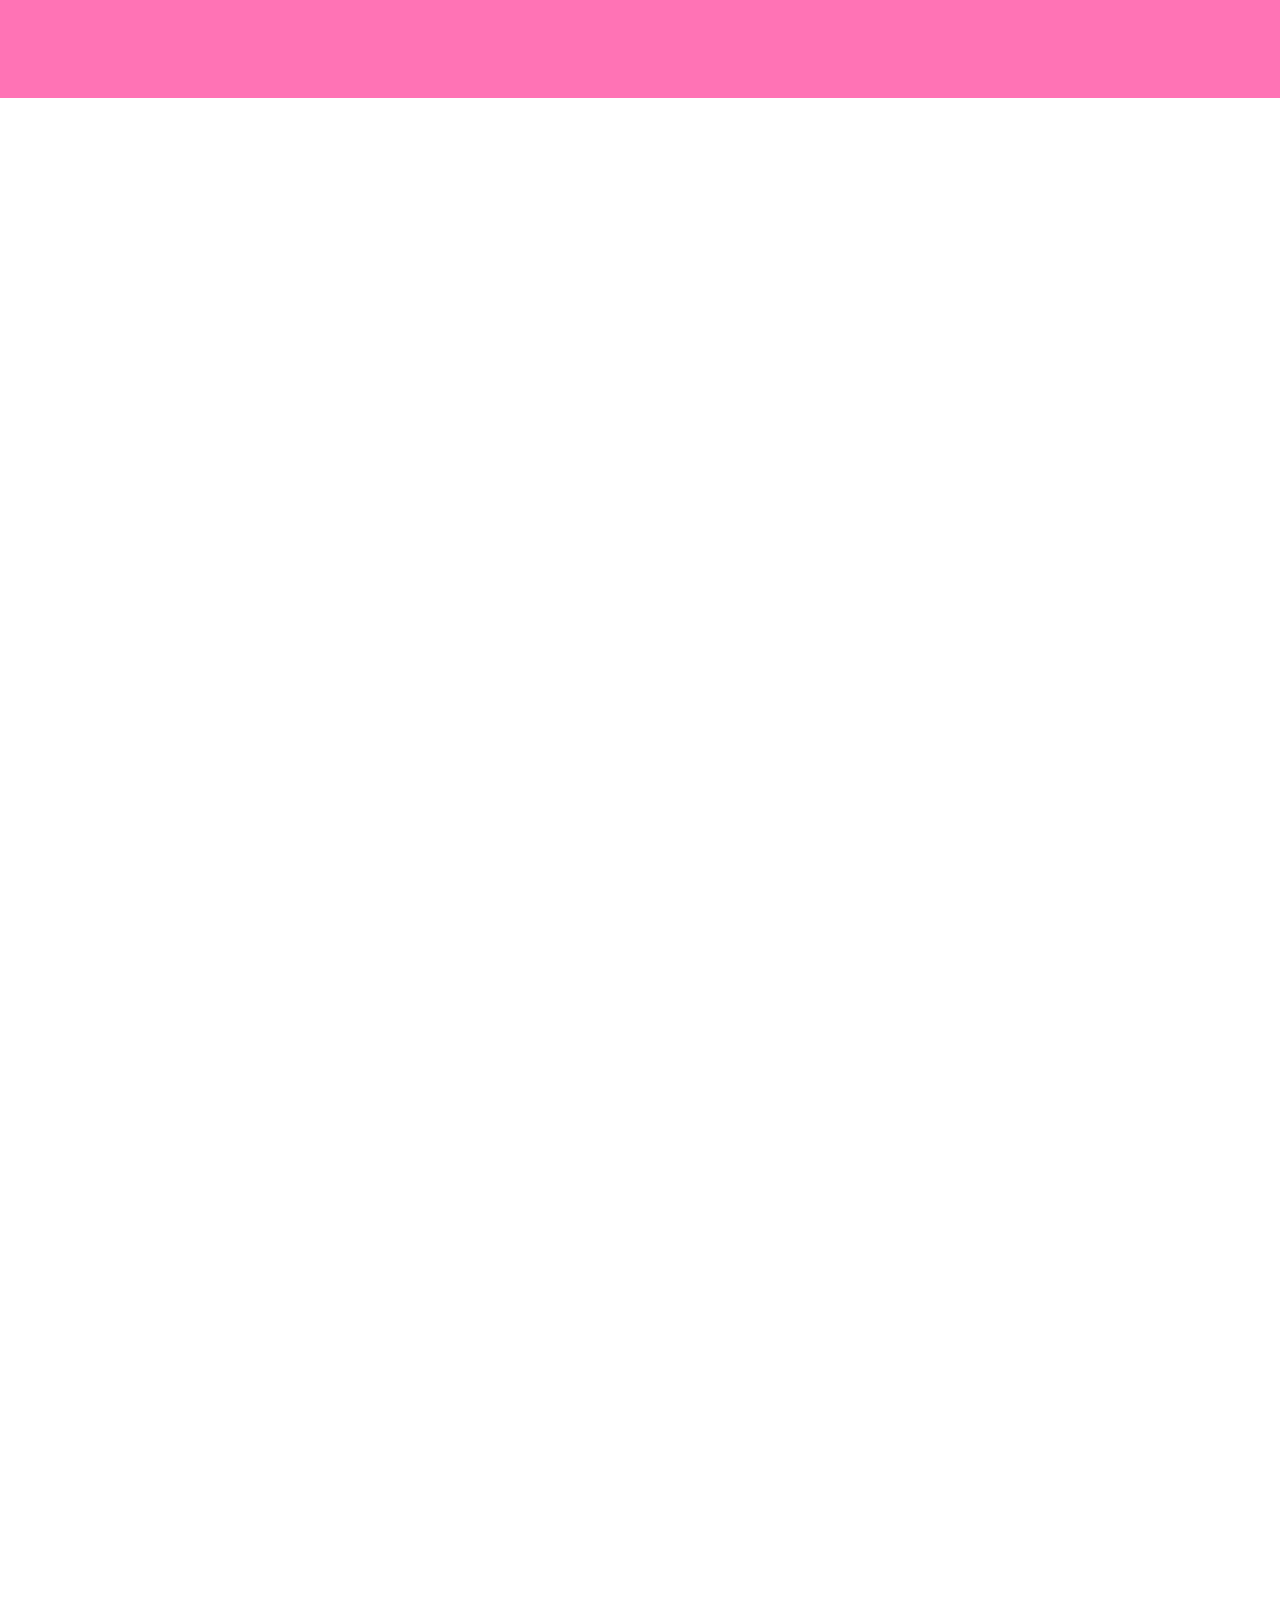
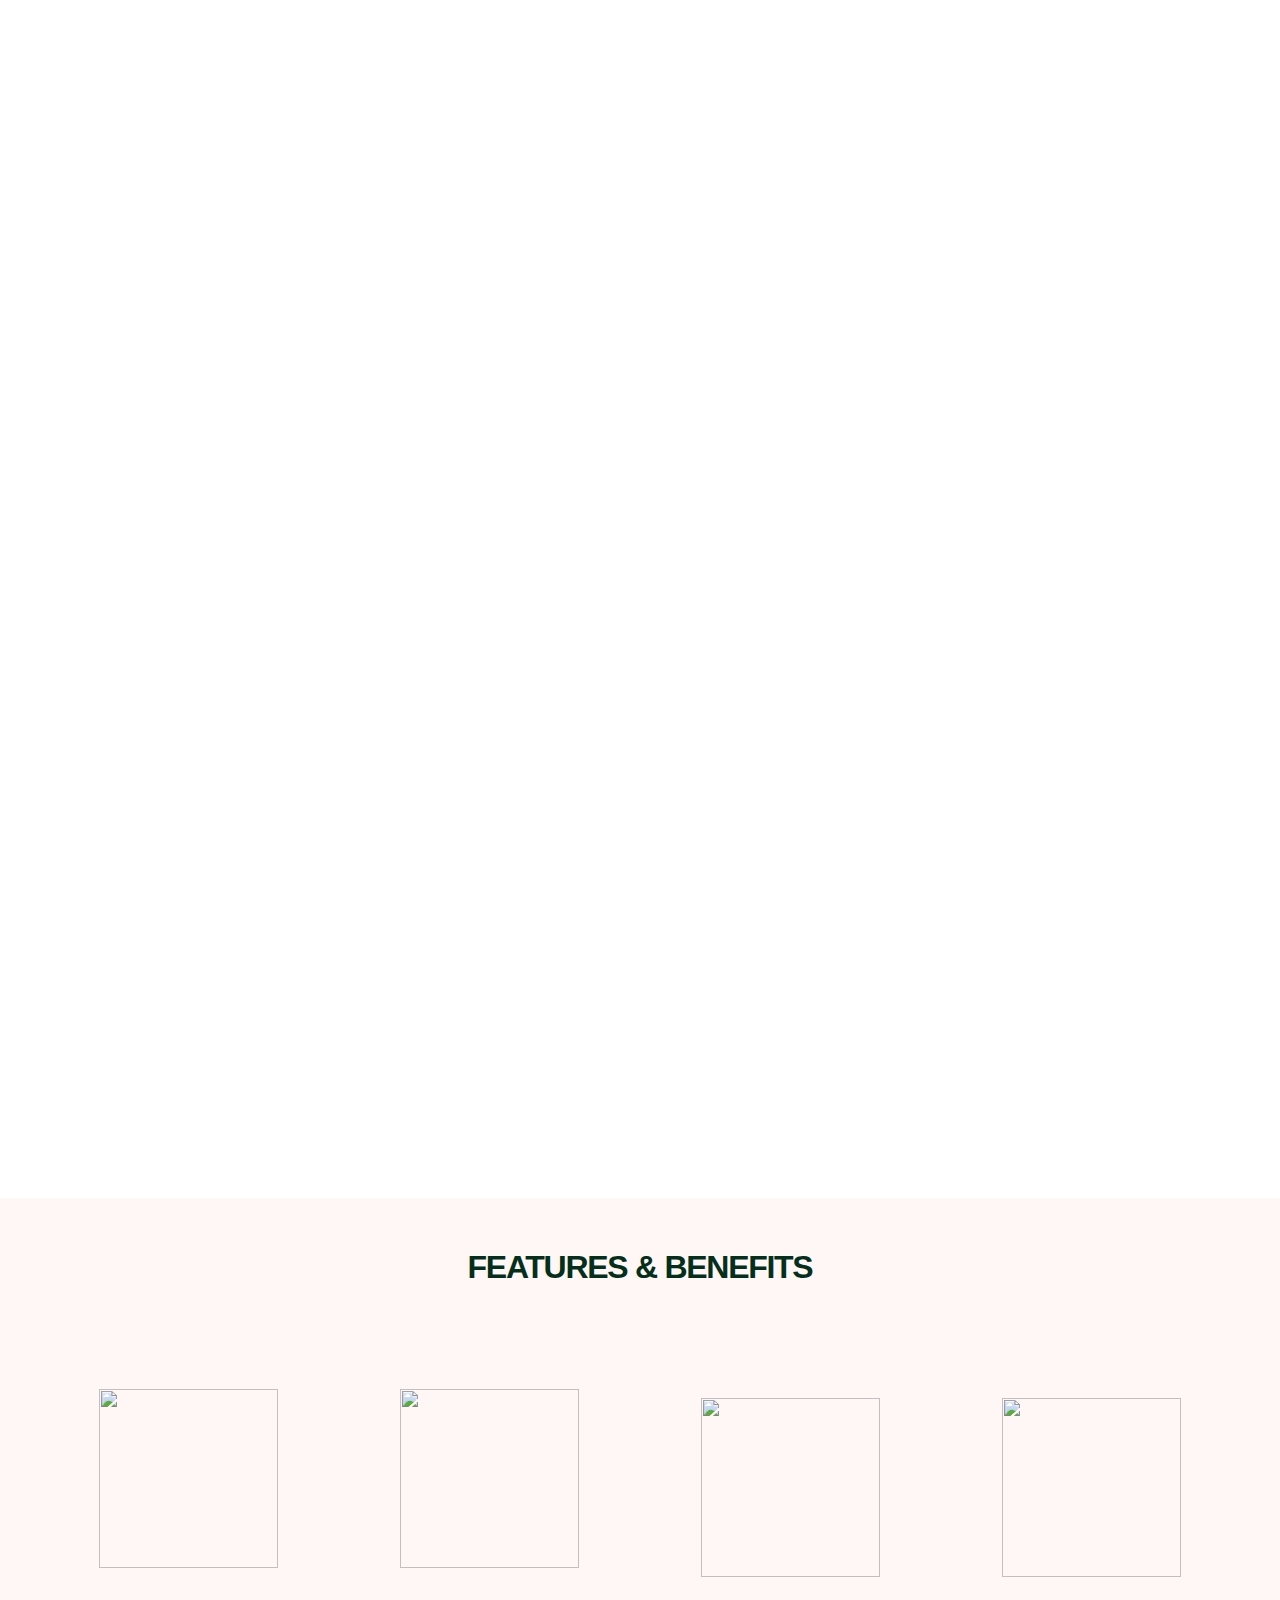
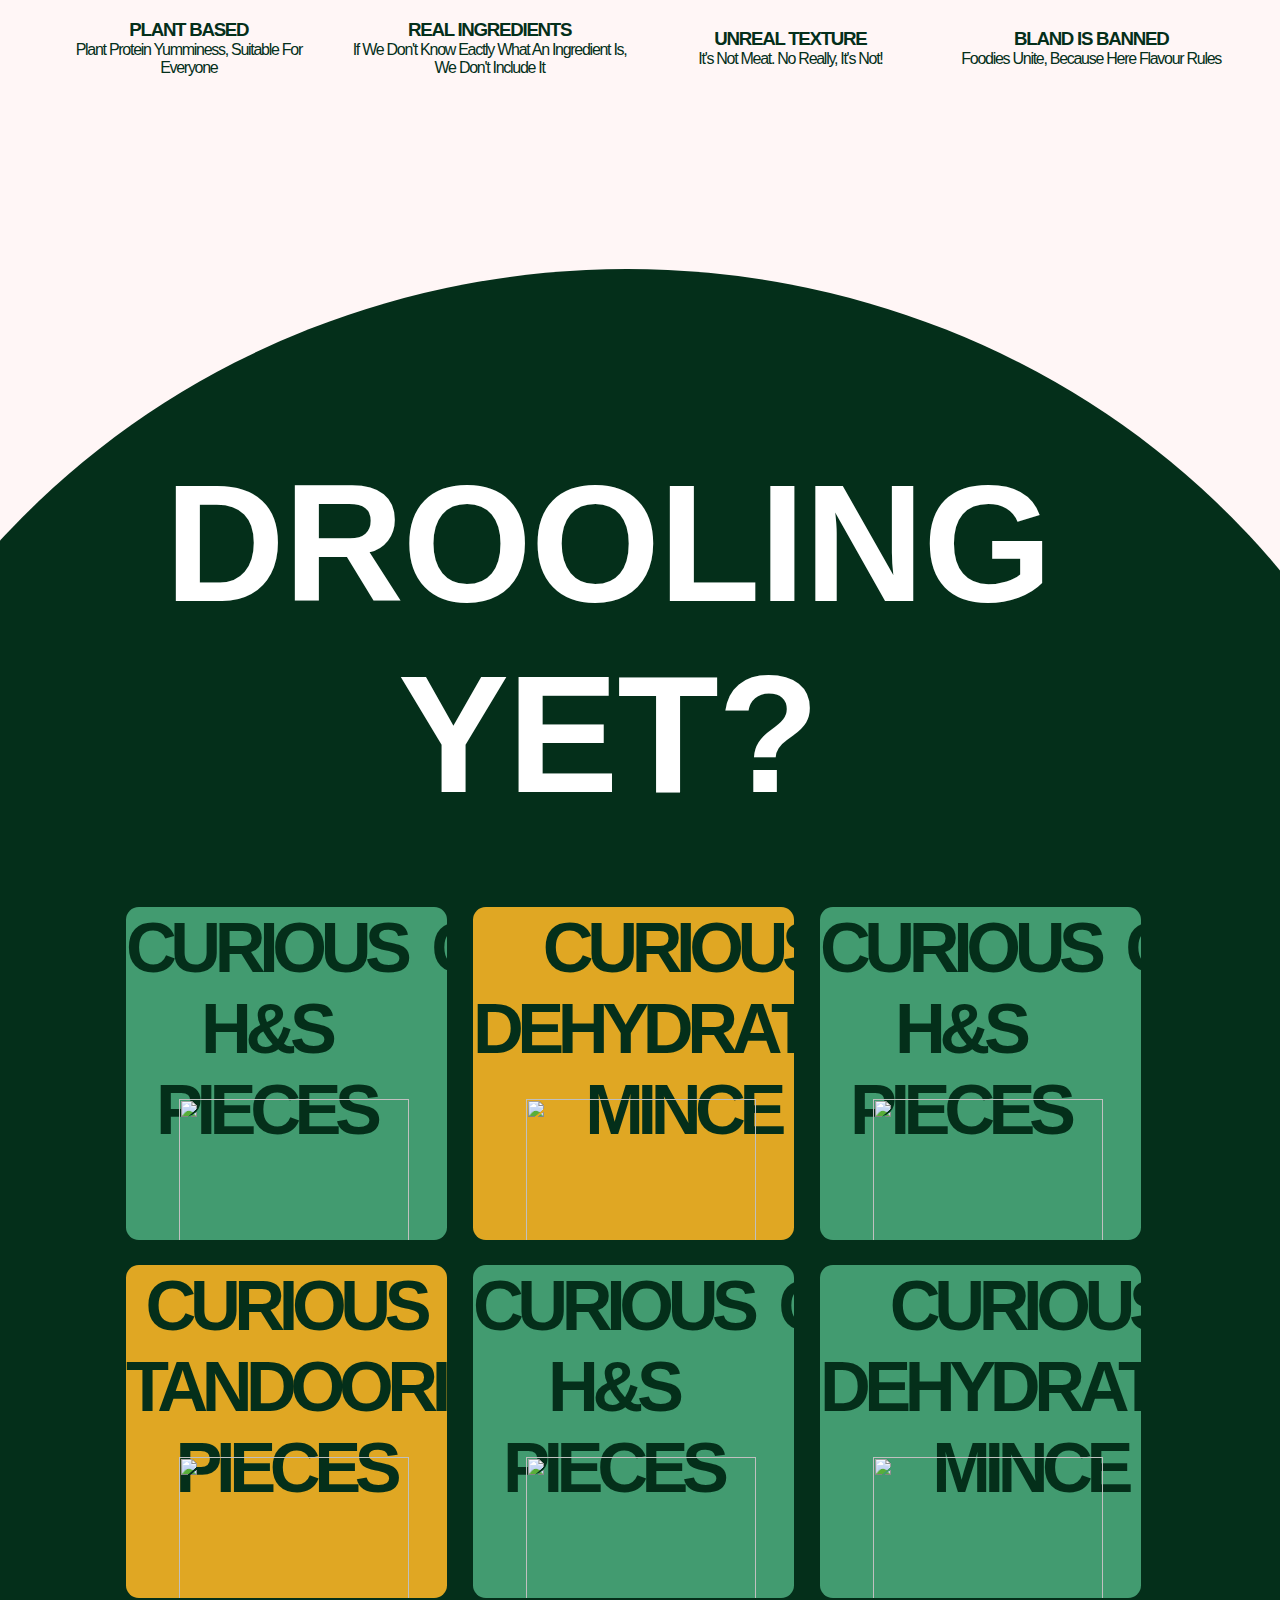
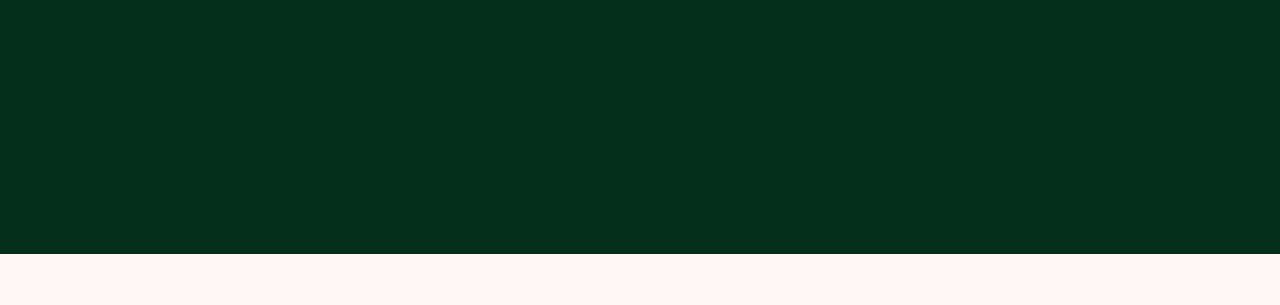
==== commit 83e3b2c8: "add files" ====
--- a/index.html
+++ b/index.html
@@ -11,16 +11,16 @@
     <!-- **************** NAVBAR **************** -->
      <div class="main">
     <div class="navbar">
-    <a href ="ABOUT"> about </a>
-    <a href = "PRODUCTS"> products</a>
+    <a href ="index.html"> about </a>
+    <a href = "products.html"> products</a>
     <div class="img">
-        <a href = "#" class = "logo">
+        <!-- <a href = "#" class = "logo"> -->
         <img src = "https://images.prismic.io/lantanacafe/793c238b-0b08-44fa-a5e2-add6f3ebaef6_eat+curious+logo.png?auto=compress,format"
         class = "logoeat">
     </a>
     </div>
     <a href = "recipes">recipes</a>
-    <button class = "navbtn"> CONTACT US</button>
+    <button class = "navbtn"><i class="fa-solid fa-bars"></i> <a href = "contact.html"> CONTACT US</a> </button>
     </div>
 
       <!-- **************** HEADER **************** -->
@@ -93,7 +93,7 @@
       <img src = "home-3.svg" class = "eat3">
     </div>
      </div>
-     <div class="page1"></div>
+     <!-- <div class="page1"></div> -->
     </div>
     <!-- white-pg -->
     <div class="white-pg">
@@ -110,11 +110,11 @@
         <h1>POWERED BY POSITIVITY</h1>
         <p>We’re not crusading or going up against an industry. We’re for; for flavour, for fun, for what’s possible.</p>
       </div>
-      <img src = "https://eat-curious.com/wp-content/uploads/2022/12/home-7.svg">
+      <img src = "https://eat-curious.com/wp-content/uploads/2022/12/home-7.svg" class = "parrot">
       <div class="page3"></div>
     </div>
     <div class="green-bg">
-      <img src = "https://eat-curious.com/wp-content/uploads/2022/12/home-4.svg">
+      <img src = "https://eat-curious.com/wp-content/uploads/2022/12/home-4.svg" class = "green">
       <div class="g-text">
         <h1>FLAVOURSOME FOOD FOR EVERYONE</h1>
         <p>Our curious creations are made for vegans and meat-eaters alike. Because meat-free doesn’t mean flavour free.</p>
@@ -149,21 +149,21 @@
 
     <!-- Animation -->
      <div class="box-pg">
-      <h1 class = "drool">DROOLING YET</h1>
+      <h1 class = "drool">DROOLING YET?</h1>
       <div class="box-con">
     <div class="box-strip">
-      <div class="box">
-        <h1>CURIOUS</h1>
-        <h1>H&S</h1>ss
-        <h1>PIECES</h1>
-        <img src = "https://eat-curious.com/wp-content/uploads/2023/02/pieces-11-768x768.png">
-      </div>
       <div class="box">
         <h1>CURIOUS</h1>
         <h1>H&S</h1>
         <h1>PIECES</h1>
         <img src = "https://eat-curious.com/wp-content/uploads/2023/02/pieces-11-768x768.png">
       </div>
+      <div class="box">
+        <h1>CURIOUS</h1>
+        <h1>H&S</h1>
+        <h1>PIECES</h1>
+        <img src = "https://eat-curious.com/wp-content/uploads/2023/02/pieces-11-768x768.png">
+      </div>
     </div>
       <div id = "clr" class = "box-strip">
         <div class = "box">
--- a/style.css
+++ b/style.css
@@ -17,10 +17,11 @@
     background-color: transparent;
     display:flex;
     flex-direction: row;
-    justify-content: space-around;
+    justify-content: space-evenly;
     align-items: center;
     color: white;
-    width:100%;
+    /* gap: vw; */
+    width:100vw;
     height: 10vw;
     position: fixed;
     overflow: hidden;
@@ -32,17 +33,23 @@
 }
 a{
     color: white;
-    font-size: 2vw;
+    font-size: 1.5vw;
     text-decoration: none;
     text-transform: uppercase;
 }
 .navbtn{
     height: 3vw;
-    width:9vw;
+    width:10vw;
     border-radius: 0.2vw;
-    font-size: 1.3vw;
     background-color: #FF73B5;
-    color:#042F1A;
+}
+.navbtn a{
+    font-size: 1.5vw;
+    color: #042F1A;
+
+}
+.navbtn i{
+    display: none;
 }
 .header{
     /* height:100vh; */
@@ -83,10 +90,10 @@
     transform: rotate(45deg);
     transition : transform 5s steps 0s;
 }
-.pg2{
+/* .pg2{
     height:100vh;
     background-color: #042F1A;
-}
+} */
 .footer{
     height:4vw;
     width:100%;
@@ -145,32 +152,18 @@
         transform:translateX(-100%);
     }
 } */
-svg{
-    position: relative;
-    top: -20vw;
-    overflow: hidden;
-}
-/* .wave-top{
-    background-image: url(wave.png)  ;
-    position: sticky;
-    left:0;
-    top:0;
-    z-index: 1;
-    bottom: -10vw;
-    background-size:contain;
-    background-position: 0%;
-    width:100%;
-    height:100%;
-    /* display:fixed;
-    overflow: hidden; */
-    /* filter: invert(50%) sepia(85%) saturate(650%) hue-rotate(296deg) brightness(104%) contrast(90%);*/
-/* } */ 
+
 .pink-pg{
     background-color: #FF73B5;
     color:#042F1A;
     height:45vw; 
     z-index:10;
 }
+svg{
+    position: relative;
+    top: -20vw;
+    overflow: hidden;
+}
 .text{
     width:63vw;
     display:flex;
@@ -193,11 +186,11 @@
     height:30vw;
     width:30vw;
 }
-.page1{
+/* .page1{
     height: 100vh;
     width:100%;
 
-}
+} */
 /* white-pg */
 .white-pg{
     background-color: #FFF6F6;
@@ -240,7 +233,7 @@
     align-items: center;
     padding: 0 7vw;
 }
-.parrot-pg img{
+.parrot{
     height: 33vw;
     width: 33vw;
 }
@@ -271,7 +264,7 @@
     gap:10vw;
 
 }
-.green-bg img{
+.green{
     height: 33vw;
     width:33vw;
 }
@@ -300,14 +293,16 @@
     text-align: center;
 }
 .parts{
-    height: 70vh;
+    /* height: 70vh; */
     display: flex;
     align-items: center;
     justify-content: center;
     gap:2vw;
+    padding: 8vw 0 15vw 0;
 }
 .part{
     width:30%;
+ 
     display: flex;
     flex-direction: column;
     justify-content: center;
@@ -334,7 +329,6 @@
     /* Height: 100vh; */
 }
 .drool{
-    
     color: white;
     font-family: Impact, Haettenschweiler, 'Arial Narrow Bold', sans-serif;
     font-size: 13vw;
@@ -401,6 +395,406 @@
     position: absolute;
     right: 3vw;
     top: 15vw;
+}
+
+@media (max-width: 600px){
+.navbar{
+    background-color: transparent;
+    display:flex;
+    flex-direction: row;
+    /* justify-content: space-around; */
+    align-items: center;
+    /* color: white; */
+    width:100%;
+    height: 25vw;
+    /* position: fixed;
+    overflow: hidden;
+    z-index:9; */
+}
+.logoeat{
+    height: 30vw;
+    width: 30vw;
+    margin: 15vw 10vw 20vw 30vw;
+    /* color: white; */
+    display: inline;
+}
+ a{
+    /* color: white;
+    font-size: 2vw;
+    text-decoration: none;
+    text-transform: uppercase; */
+    display: none;
+} 
+.navbtn{
+    height: 10vw;
+    width:10vw;
+    margin: 1vw 15vw 5vw 0vw;
+    
+    /* border-radius: 0.2vw;
+    background-color: #FF73B5; */
+} 
+.navbtn i{
+    display: block;
+    font-size: 7vw;
+    color:#042F1A;
+    
+}
+.header{
+    /* height: 100vh; */
+    /* background-color: #042F1A;
+    color:white;
+    display: flex;
+    flex-direction: column;
+    align-items: center; */
+    padding: 25vw 0 23vw 0;
+    
+}
+.header h1{
+    font-size: 25vw;
+    text-align: center;
+    transition:all 0s linear ;
+}
+
+.eat1{
+    /* position: relative; */
+    /* bottom: 10vw; */
+    height:65vw;
+    width:65vw;
+    /* transition:all 1s ease;
+    z-index:1; */
+} 
+/* .hmind{
+    position:relative;
+    top:-22vw;
+} */
+
+.eat2{
+    height:20vw;
+    width:20vw;
+    margin:60vw 137vw 0vw 45vw;
+    /* z-index: 9; */
+}
+/* .eat2.active{
+    position:fixed;
+    transform: rotate(45deg);
+    transition : transform 5s steps 0s;
+} */
+/* .pg2{
+    height:100vh;
+    background-color: #042F1A;
+} */
+.footer{
+    height:10vw;
+    /* width:100%;
+    background-color: #FF73B5; */
+    /* position: fixed; */
+    /* margin-top: 30vw; */
+    /* z-index: 9; */
+    bottom:0;
+    /* text-wrap: nowrap; */
+    /* display:block; */
+    /* align-items: center; */
+}
+
+.logo-strip{
+    display: none;
+    /* width:100%; */
+    /* height:40vw; */
+    /* text-wrap: nowrap;
+    position: relative; */
+    /* bottom:10vw;
+    overflow: hidden;
+    padding: 30vw 0 45vw 0;
+    background-color: #042F1A; */
+}
+/* .logos{
+    animation: slide 10s linear infinite;
+    display:inline-block;
+} */
+/* .logos img{
+    height: 15vw;
+    width:15vw;
+    margin: 0 6vw;
+   
+} */
+.pink-pg{
+    /* background-color: #FF73B5;
+    color:#042F1A; */
+    /* margin-top: 2vw; */
+    height: 75vh;
+    /* z-index:10; */
+}
+svg{
+    top: -20vw;
+}
+.text{
+    width:80vw;
+    /* display:flex;
+    flex-direction: column; */
+    align-items: center;
+    justify-content: center;
+    padding-left: 25vw;
+    margin-top: -15vw;
+    /*font-family:Cambria, Cochin, Georgia, Times,'Times New Roman', serif; */
+}
+.text h1{
+    text-align: center; 
+    font-size: 9vw;
+    letter-spacing: -0.3vw;
+    /* font-weight: 800; */
+}
+.pink-pg p{
+    width:80vw;
+    margin: 38vw 5vw 20vw 0;
+}
+.eat3{
+    /* margin:-75vw 0 0vw 25vw; */
+    height:53vw;
+    width:53vw;
+    position: relative;
+    bottom: 56vw;
+    right: 40vw;
+}
+.page1{
+  display: none;
+}
+/* white-pg */
+.white-pg{
+    /* background-color: #FFF6F6;
+    position: sticky;
+    z-index: 9; */
+    height: 85vh;
+    /* width:100%;
+    bottom: 0;
+    display: flex; */
+    /* flex-direction: row; */
+    justify-content: center;
+    /* justify-content: center; */
+    /* color: #042F1A; */
+    /* padding: 3vw 12vw; */
+    /* font-size: larger;
+    overflow: hidden; */
+    /* gap:30vw; */
+}
+.white-pg img{
+    height: 55vw;
+    width: 55vw;
+}
+.w-text{
+    width: 70%;
+    text-align: center;
+    /* position: absolute; */
+    right:15vw;
+    /* font-family:Arial, Helvetica, sans-serif; */
+}
+.w-text h1{
+    position:relative;
+    top:-30vw;
+
+ 
+}
+.w-text p{
+    position:relative;
+    top:20vw;
+
+}
+
+/* parrot-pg */
+
+.parrot-pg{
+    /* width:100%; */
+    height:80vh;
+    /* background-color: #D4ED6D;
+    color: #042F1A;
+    z-index:8;
+    position: sticky;
+    bottom:0;
+    display: flex;
+    align-items: center;
+    padding: 0 7vw; */
+    justify-content: center;
   
 }
-
+.parrot{
+    height: 46vw;
+    width: 46vw;
+    position: relative;
+    right: 47vw;
+
+
+   
+}
+.p-text{
+    display: flex;
+    flex-direction: column;
+    /* justify-content: center; */
+    /* align-items: center; */
+    margin-left: 48vw;
+    text-align: center;
+}
+.p-text p{
+    width:95%;
+    position: relative;
+    top: 50vw;
+    
+    
+}
+.p-text h1{
+    /* font-family: 'Lucida Sans', 'Lucida Sans Regular', 'Lucida Grande', 'Lucida Sans Unicode', Geneva, Verdana, sans-serif; */
+    font-size: 8vw;
+    letter-spacing: -0.2vw;
+    margin-top: -50vw;
+}
+/* green-bg */
+.green-bg{
+    /* width:100%; */
+    height: 80vh;
+    /* justify-content: center;
+    background-color: #042F1A;
+    z-index:7;
+    bottom:0;
+    position:sticky; */
+    /* display: flex; */
+    flex-direction: column;
+    align-items: center;
+    /* padding: 9vw;
+    color: white;
+    gap:10vw; */
+}
+.green{
+    height: 45vw;
+    width: 45vw;
+    position: relative;
+    top: 20vw;
+}
+.g-text{
+    /* display: flex;
+    flex-direction: column;
+    align-items: center;
+    justify-content: center; */
+    width:60vw;
+    padding-left: 5vw;
+    text-align: center;
+}
+.green-bg h1{
+    width: 50vw;
+    font-size: 7vw;
+    /* letter-spacing: -0.1vw; */
+    margin-top: -55vw;
+}
+.green-bg p{
+    position: relative;
+    top: 45vw;
+
+}
+.features{
+    /* min-height: 100vh; */
+    /* width:100%;
+    background-color: #FFF6F6;
+    color: #042F1A; */
+    padding: 4vw;
+    /* letter-spacing: -0.1vw; */
+}
+.features h1{
+    text-align: center;
+    font-size: 7vw;
+    margin: 4vw;
+}
+.parts{
+    /* min-height: 100vh; */
+    display: flex;
+    flex-direction: column;
+ 
+
+}
+.part{
+    width:70%;
+    height: 50vh;
+    flex-direction: column;
+
+}
+.part img{
+    height: 35vw;
+    width:35vw;
+    margin-bottom: 15vw;
+}
+
+.box-pg{
+    width: 250vw;
+
+    right: 80vw;
+    background-color:#042F1A; 
+    padding: 8vw;
+
+
+    /* overflow: hidden; */
+    /* Height: 100vh; */
+}
+.drool{
+    /* color: white;
+    font-family: Impact, Haettenschweiler, 'Arial Narrow Bold', sans-serif; */
+    font-size: 28vw;
+    /* border-top-left-radius: 90%;
+    border-top-right-radius: 40%; */
+    margin-bottom: 10vw;
+    /* display: inline-block; */
+    /* transform-style:initial; */
+    /* transition: rotate(-20deg); */
+    
+}
+.box-con{
+    flex-direction: column;
+
+    gap: 7vw;
+
+
+
+}
+.box-strip{
+    height: 85vw;
+    width:85vw;
+    /* background-color: #429b70;
+    display: flex;
+    flex-direction: row;
+    text-wrap: nowrap;
+    position: relative; */
+   
+    left: 1vw;
+   
+    border-radius: 3vw;
+    /* padding:2vw 0 25vw 0; */
+    /* margin-top: 20vw; */
+}
+
+#clr{
+    background-color: rgb(224, 167, 35);
+}
+
+.box{
+
+    flex-direction: column;
+
+}
+.box h1{
+    /* text-align: center; */
+    font-size: 15vw;
+    height: 9vw;
+    /* margin-: 1.5vw; */
+ 
+}
+/* .head, .hs, .pieces, .fig{
+    display: flex;
+    gap:2vw;
+} */
+.box img{
+    height: 75vw;
+    width:75vw;
+  
+    right: 3vw;
+    top: 45vw;
+}
+
+
+}
+
+
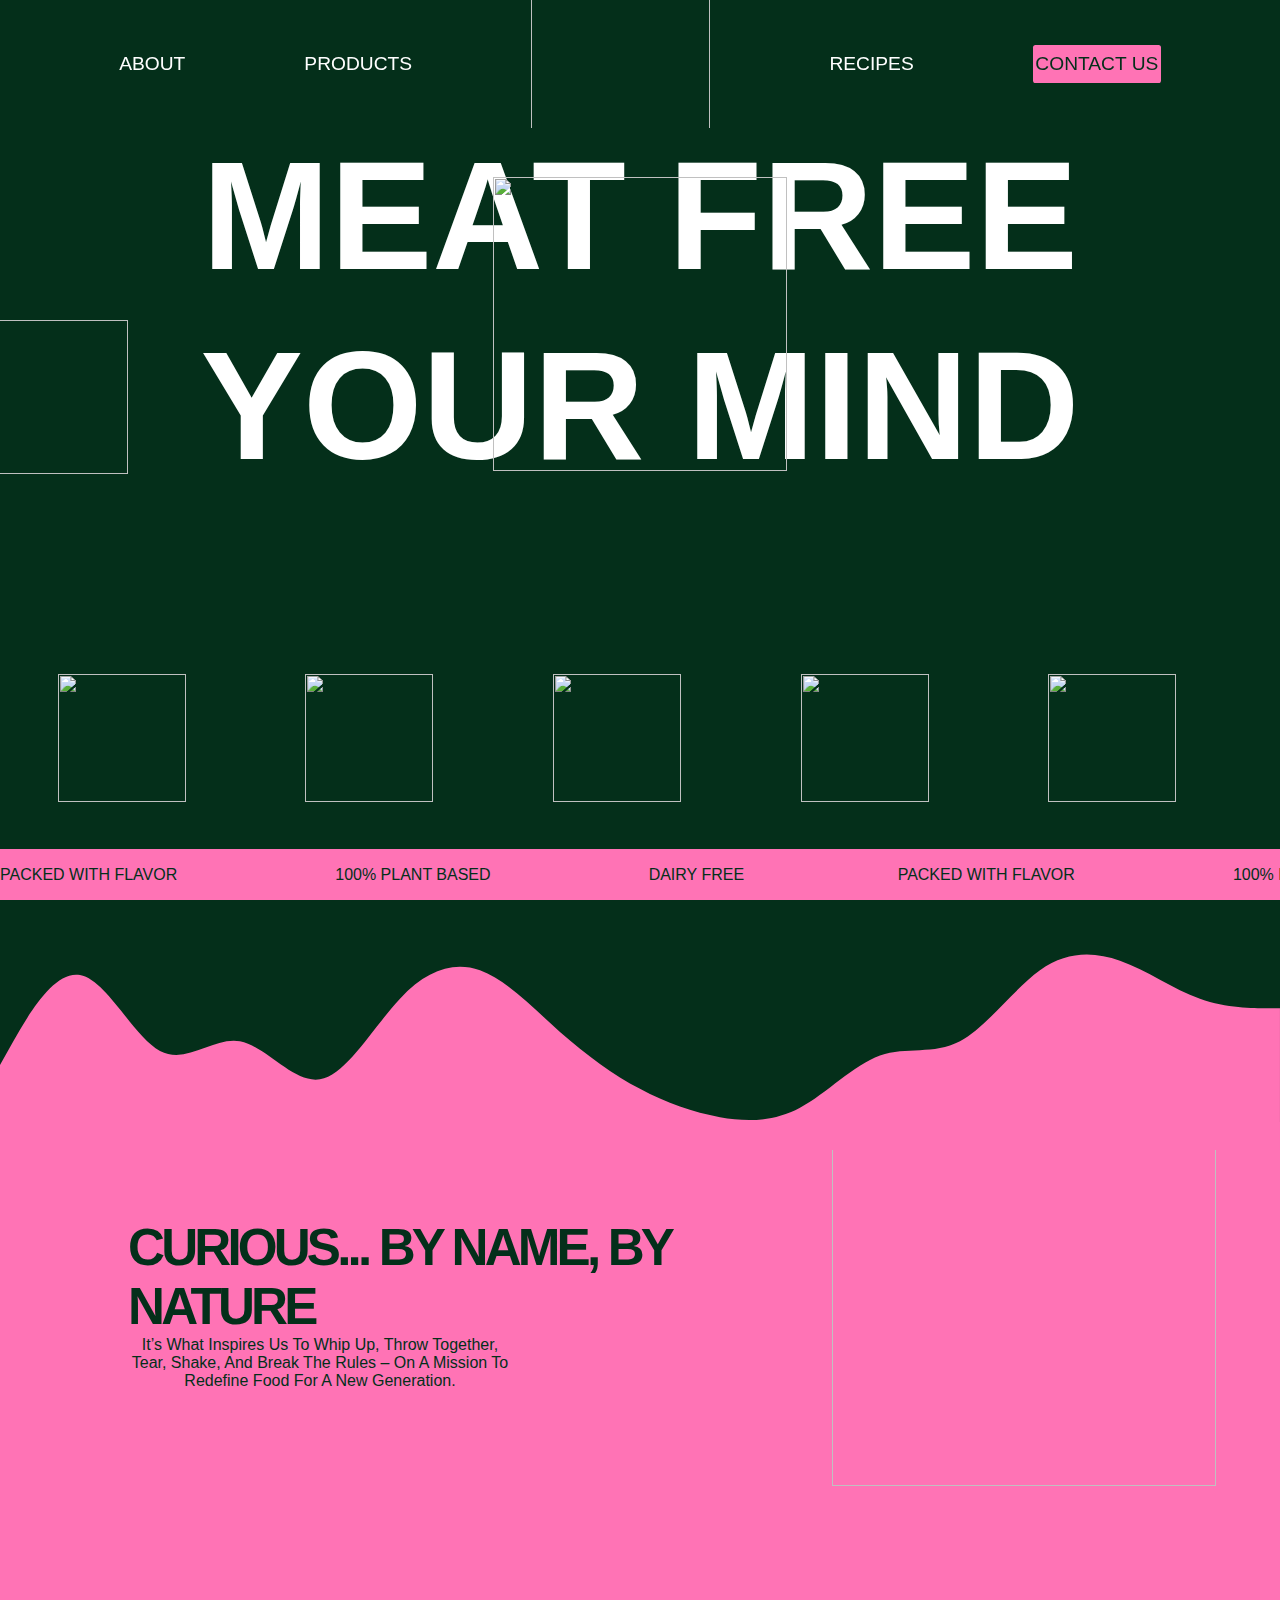
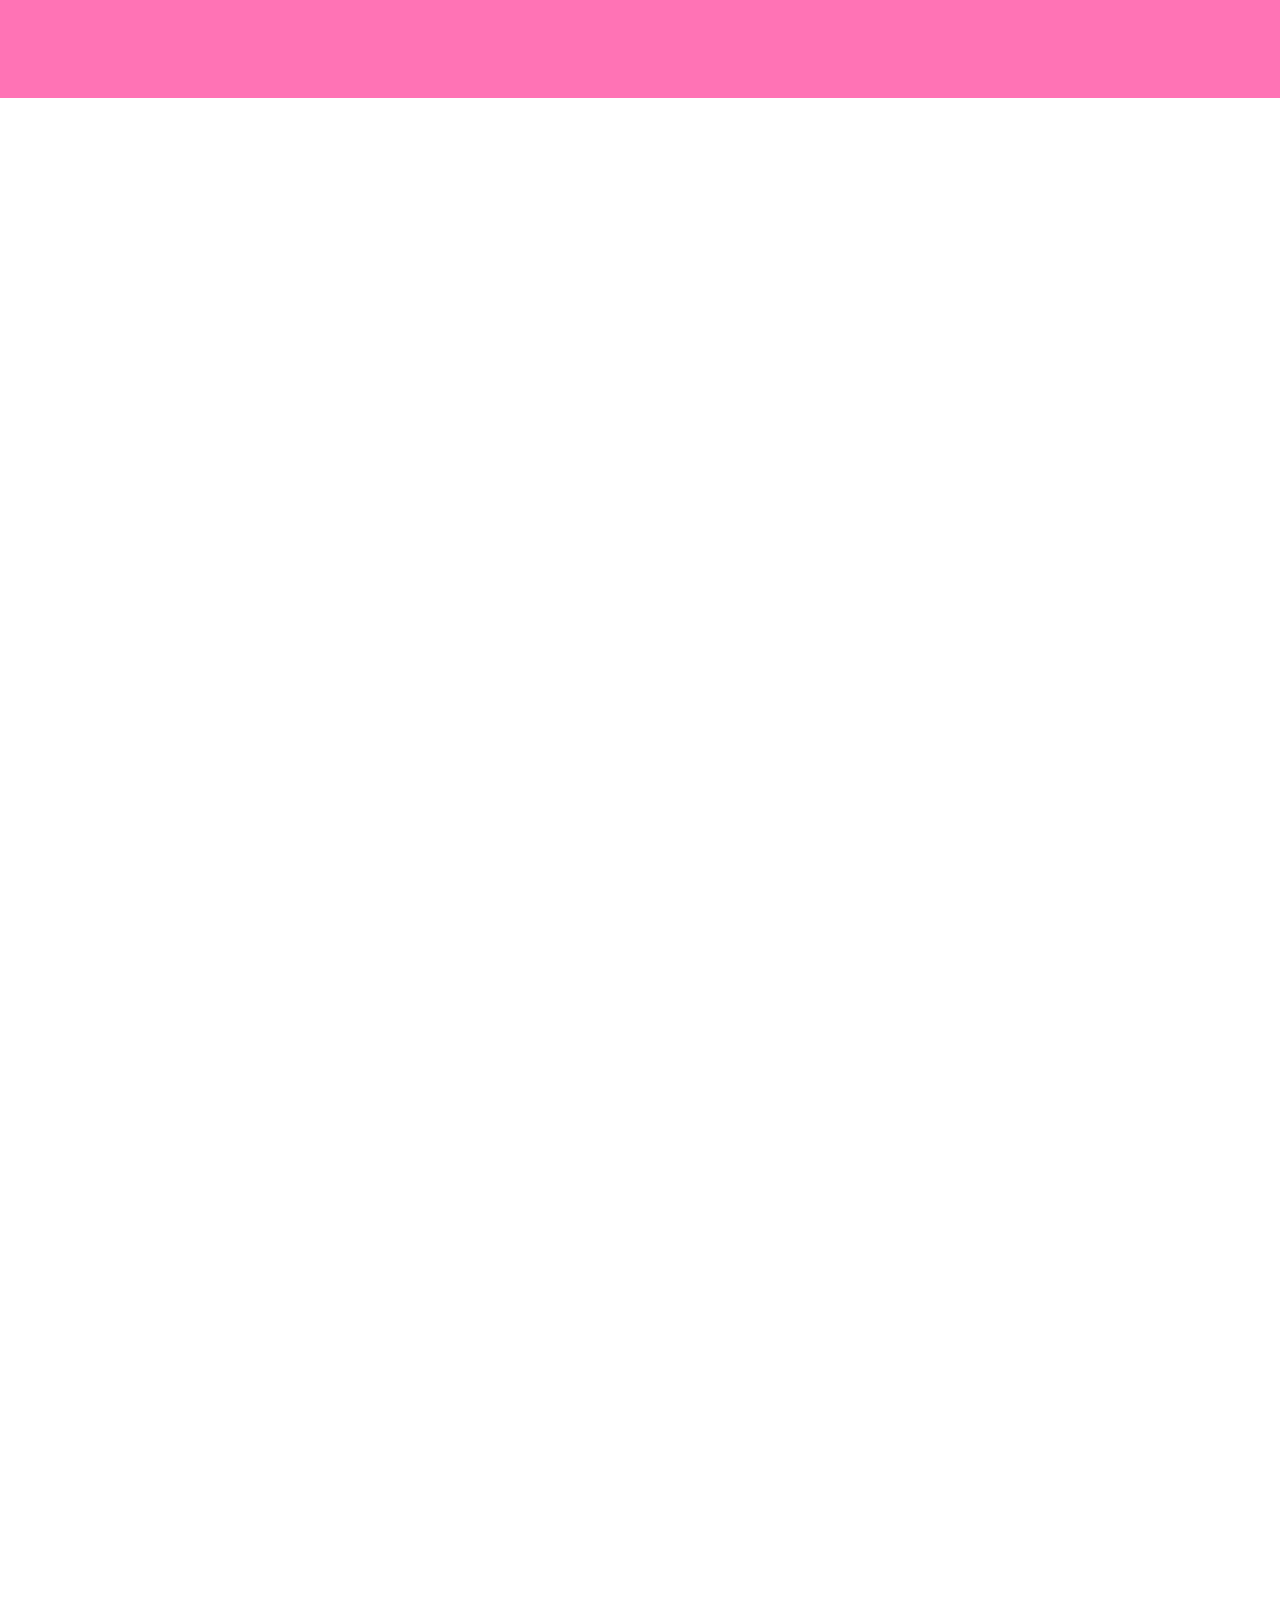
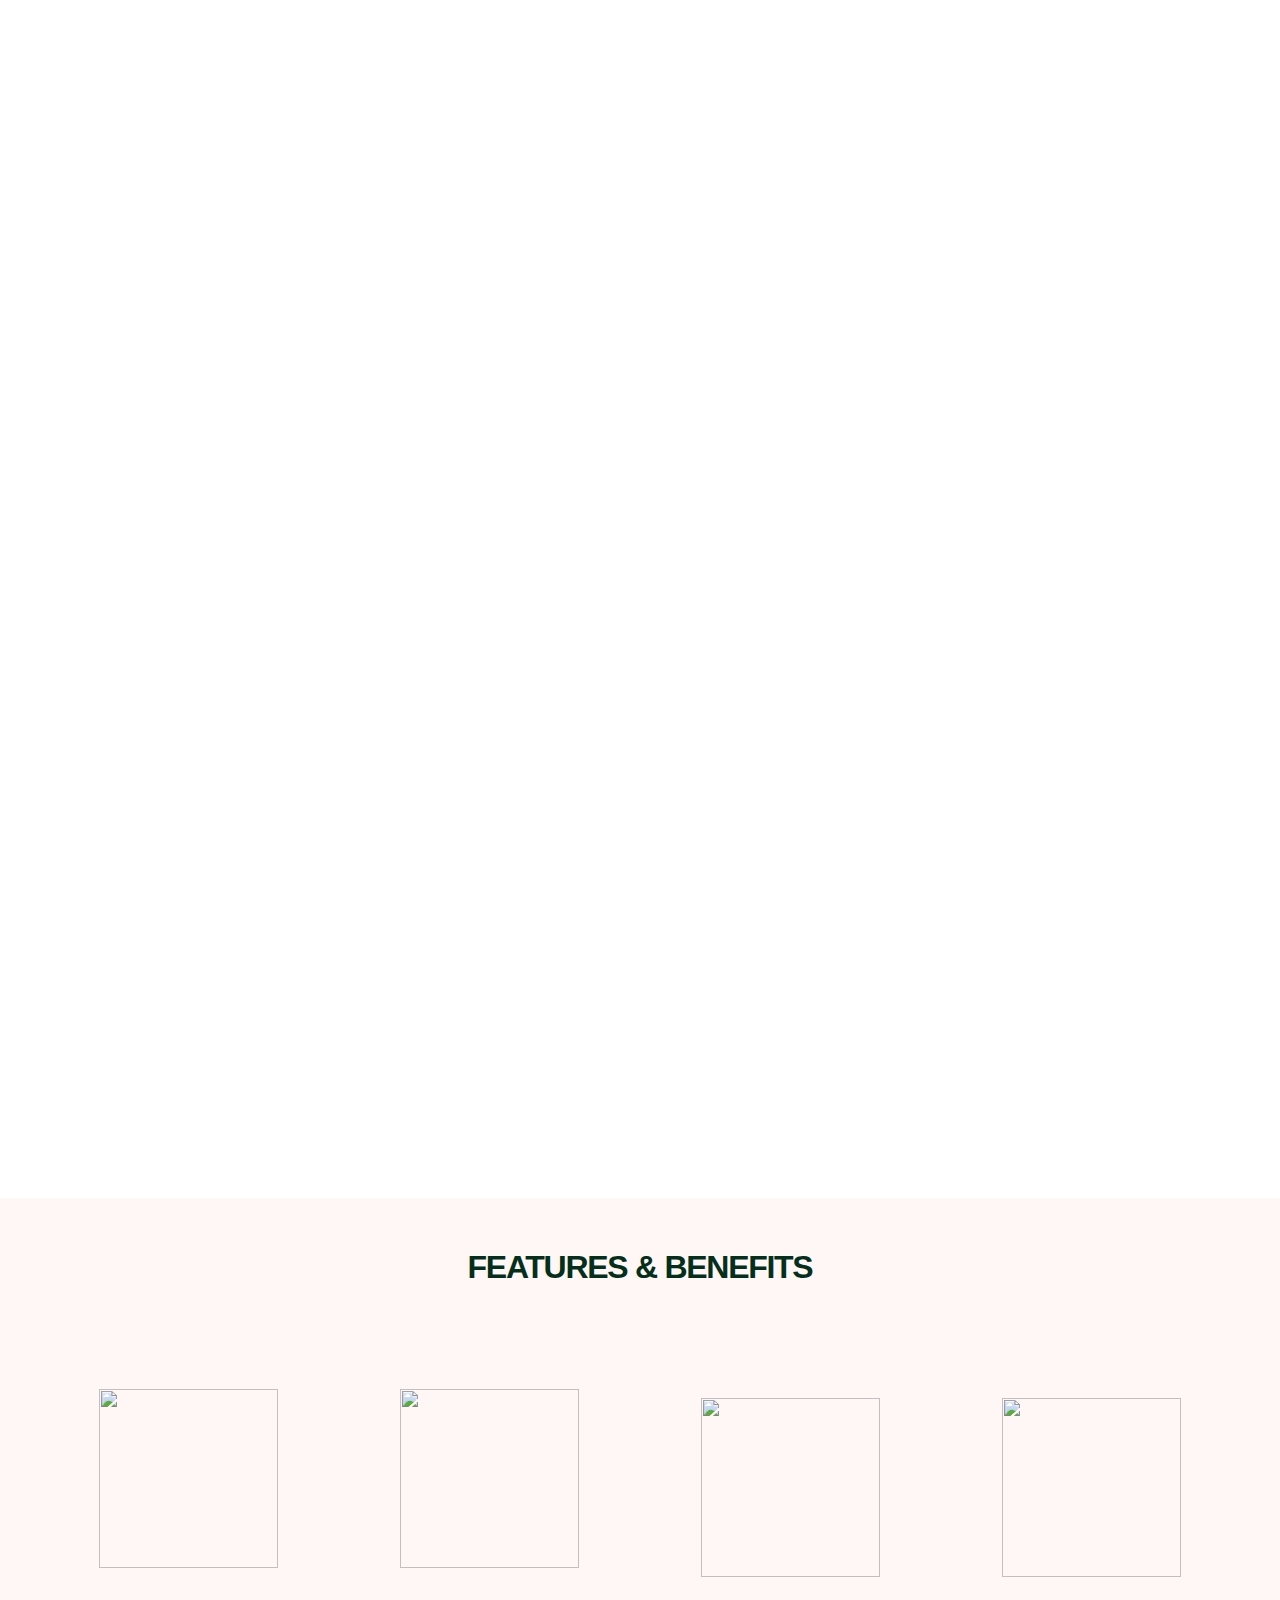
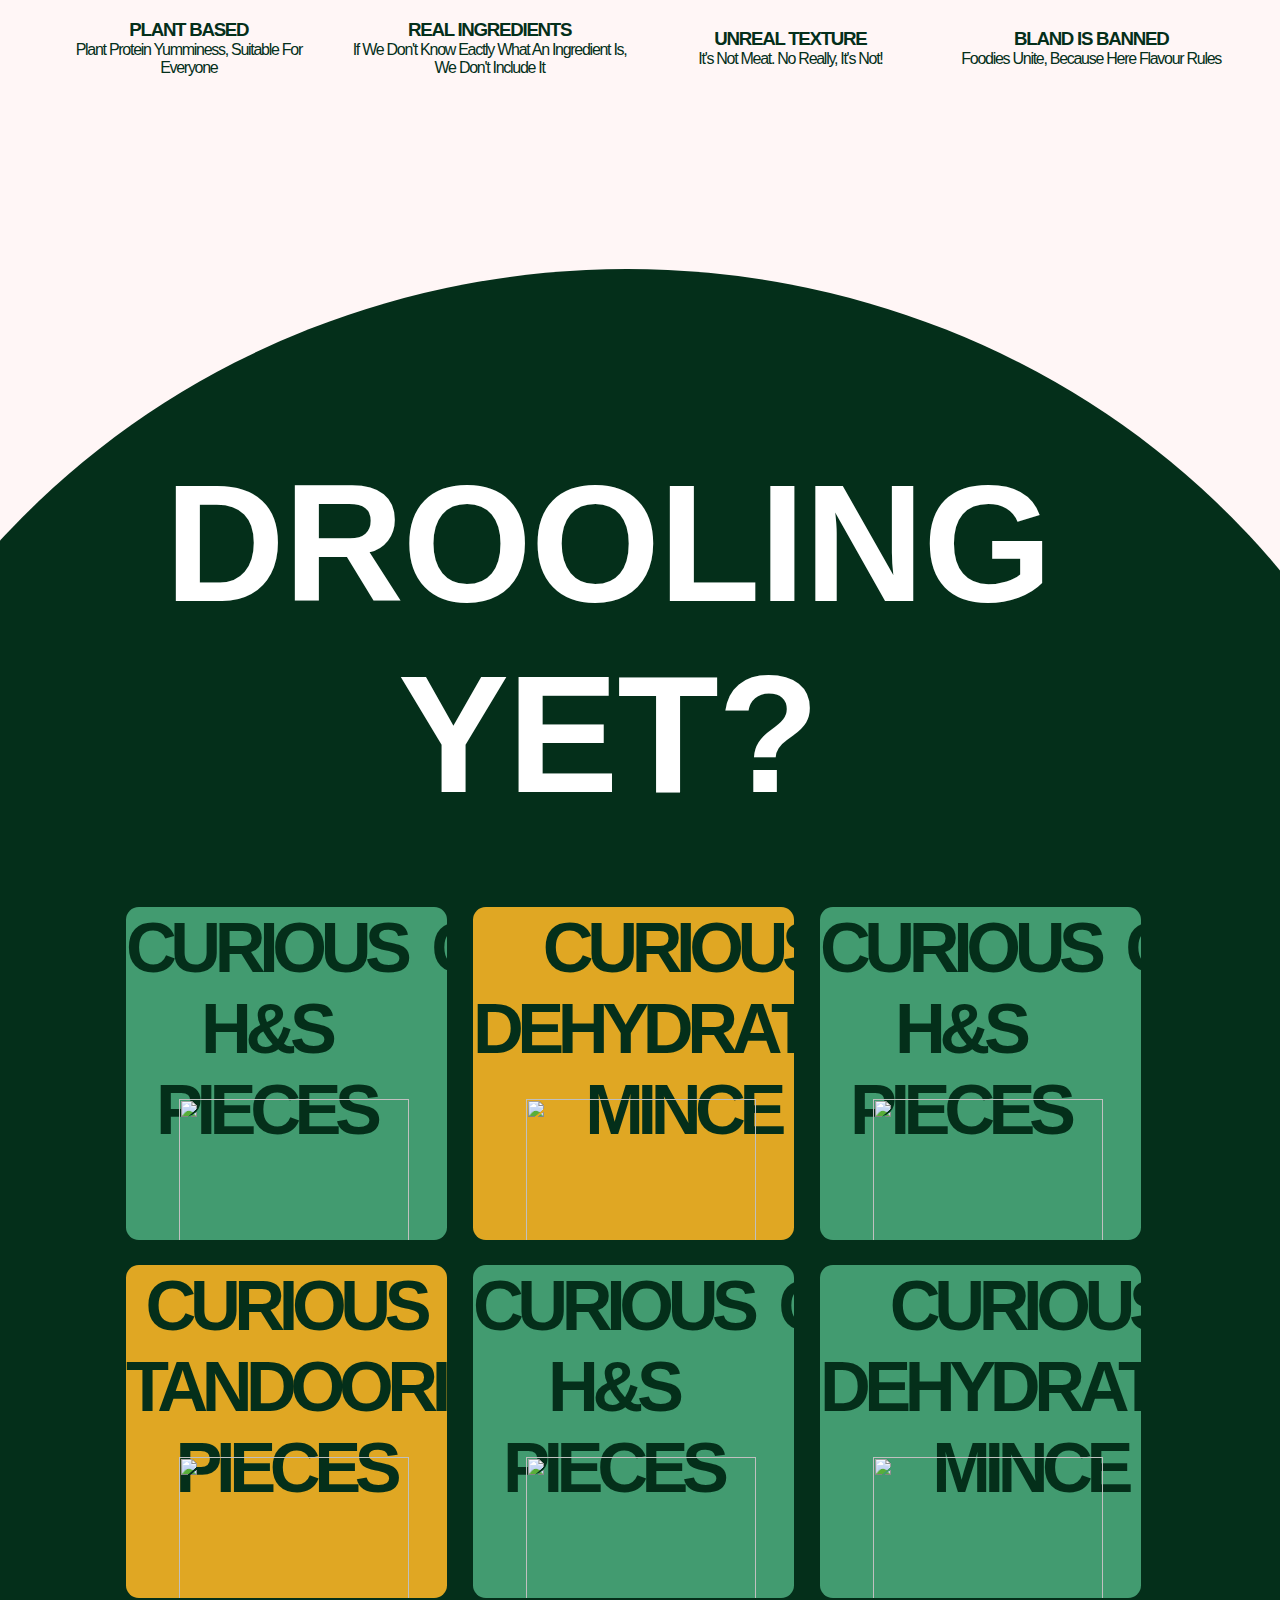
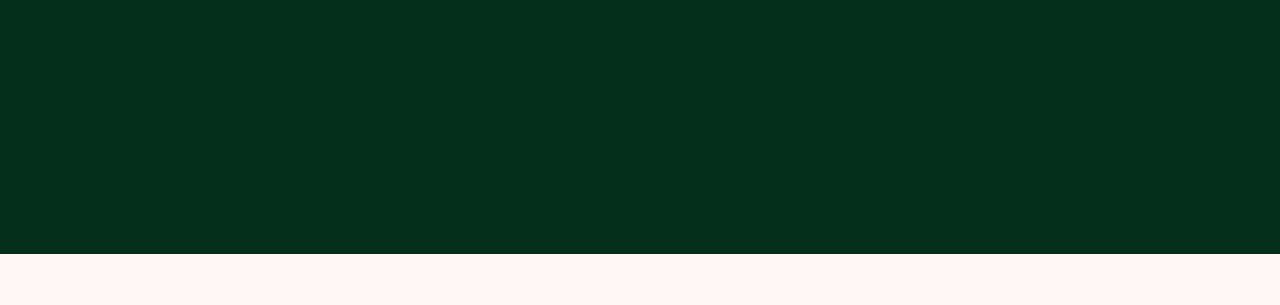
==== commit 5eafa8c5: "add files" ====
--- a/index.html
+++ b/index.html
@@ -14,7 +14,7 @@
     <a href ="index.html"> about </a>
     <a href = "products.html"> products</a>
     <div class="img">
-        <!-- <a href = "#" class = "logo"> -->
+   
         <img src = "https://images.prismic.io/lantanacafe/793c238b-0b08-44fa-a5e2-add6f3ebaef6_eat+curious+logo.png?auto=compress,format"
         class = "logoeat">
     </a>
@@ -22,6 +22,10 @@
     <a href = "recipes">recipes</a>
     <button class = "navbtn"><i class="fa-solid fa-bars"></i> <a href = "contact.html"> CONTACT US</a> </button>
     </div>
+<div class="click">
+  <a id = "list" href = "products.html"> products</a>
+  <a id = "list" href = "contact.html"> contact</a>
+</div>
 
       <!-- **************** HEADER **************** -->
       
--- a/style.css
+++ b/style.css
@@ -51,6 +51,30 @@
 .navbtn i{
     display: none;
 }
+.click{
+    /* background-color: #FF73B5;
+    height: 100vh;
+    width: 100%;
+    position: relative;
+    top:-100%; */
+    display:none;
+}
+/* .click.active{
+    top:0;
+    position: fixed;
+    display: block;
+}
+#list{
+    position: relative;
+    top: 100vw;
+    /* left: 15vw; */
+    /* text-align: center;
+    font-size: 12vw;
+    font-weight: bolder;
+    color:#042F1A;
+    display:block;
+} */ 
+
 .header{
     /* height:100vh; */
     background-color: #042F1A;
@@ -97,6 +121,7 @@
 .footer{
     height:4vw;
     width:100%;
+    overflow: hidden;
     background-color: #FF73B5;
     position: fixed;
     /* margin-top: 30vw; */
@@ -105,12 +130,13 @@
     text-wrap: nowrap;
     display:flex;
     align-items: center;
+   
 }
 .footer-slide{
     color: #042F1A;
     animation:  slide 20s linear infinite;
     font-family: Impact, Haettenschweiler, 'Arial Narrow Bold', sans-serif;
-    display:inline-block;
+    display:block;
 }
 .footer-slide i{
     font-size: 1.5vw;
@@ -319,13 +345,14 @@
 /* BOXES */
 .box-pg{
     width: 130vw;
+    overflow-x:hidden;
     position: relative;
     right: 20vw;
     background-color:#042F1A; 
     padding: 14vw 20vw 20vw 17vw;
     border-top-left-radius: 90%;
     border-top-right-radius: 90%;
-    overflow: hidden;
+    display: block;
     /* Height: 100vh; */
 }
 .drool{
@@ -405,7 +432,7 @@
     /* justify-content: space-around; */
     align-items: center;
     /* color: white; */
-    width:100%;
+    /* width:100%; */
     height: 25vw;
     /* position: fixed;
     overflow: hidden;
@@ -414,7 +441,7 @@
 .logoeat{
     height: 30vw;
     width: 30vw;
-    margin: 15vw 10vw 20vw 30vw;
+    margin: 15vw 10vw 20vw 35vw;
     /* color: white; */
     display: inline;
 }
@@ -429,16 +456,15 @@
     height: 10vw;
     width:10vw;
     margin: 1vw 15vw 5vw 0vw;
-    
     /* border-radius: 0.2vw;
     background-color: #FF73B5; */
 } 
 .navbtn i{
+    font-size: 7vw;
     display: block;
-    font-size: 7vw;
     color:#042F1A;
-    
-}
+}
+
 .header{
     /* height: 100vh; */
     /* background-color: #042F1A;
@@ -447,7 +473,6 @@
     flex-direction: column;
     align-items: center; */
     padding: 25vw 0 23vw 0;
-    
 }
 .header h1{
     font-size: 25vw;
@@ -793,8 +818,29 @@
     right: 3vw;
     top: 45vw;
 }
-
-
-}
-
-
+.click{
+    background-color: #FF73B5;
+    display: block;
+    height: 100vh;
+    width: 100%;
+    position: relative;
+    top:-100%;
+
+
+}
+#list{
+    position: relative;
+    top: 100vw;
+    /* left: 15vw;  */
+    text-align: center;
+    font-size: 12vw;
+    font-weight: bolder;
+    color:#042F1A;
+    display:block;
+} 
+}
+
+
+
+
+
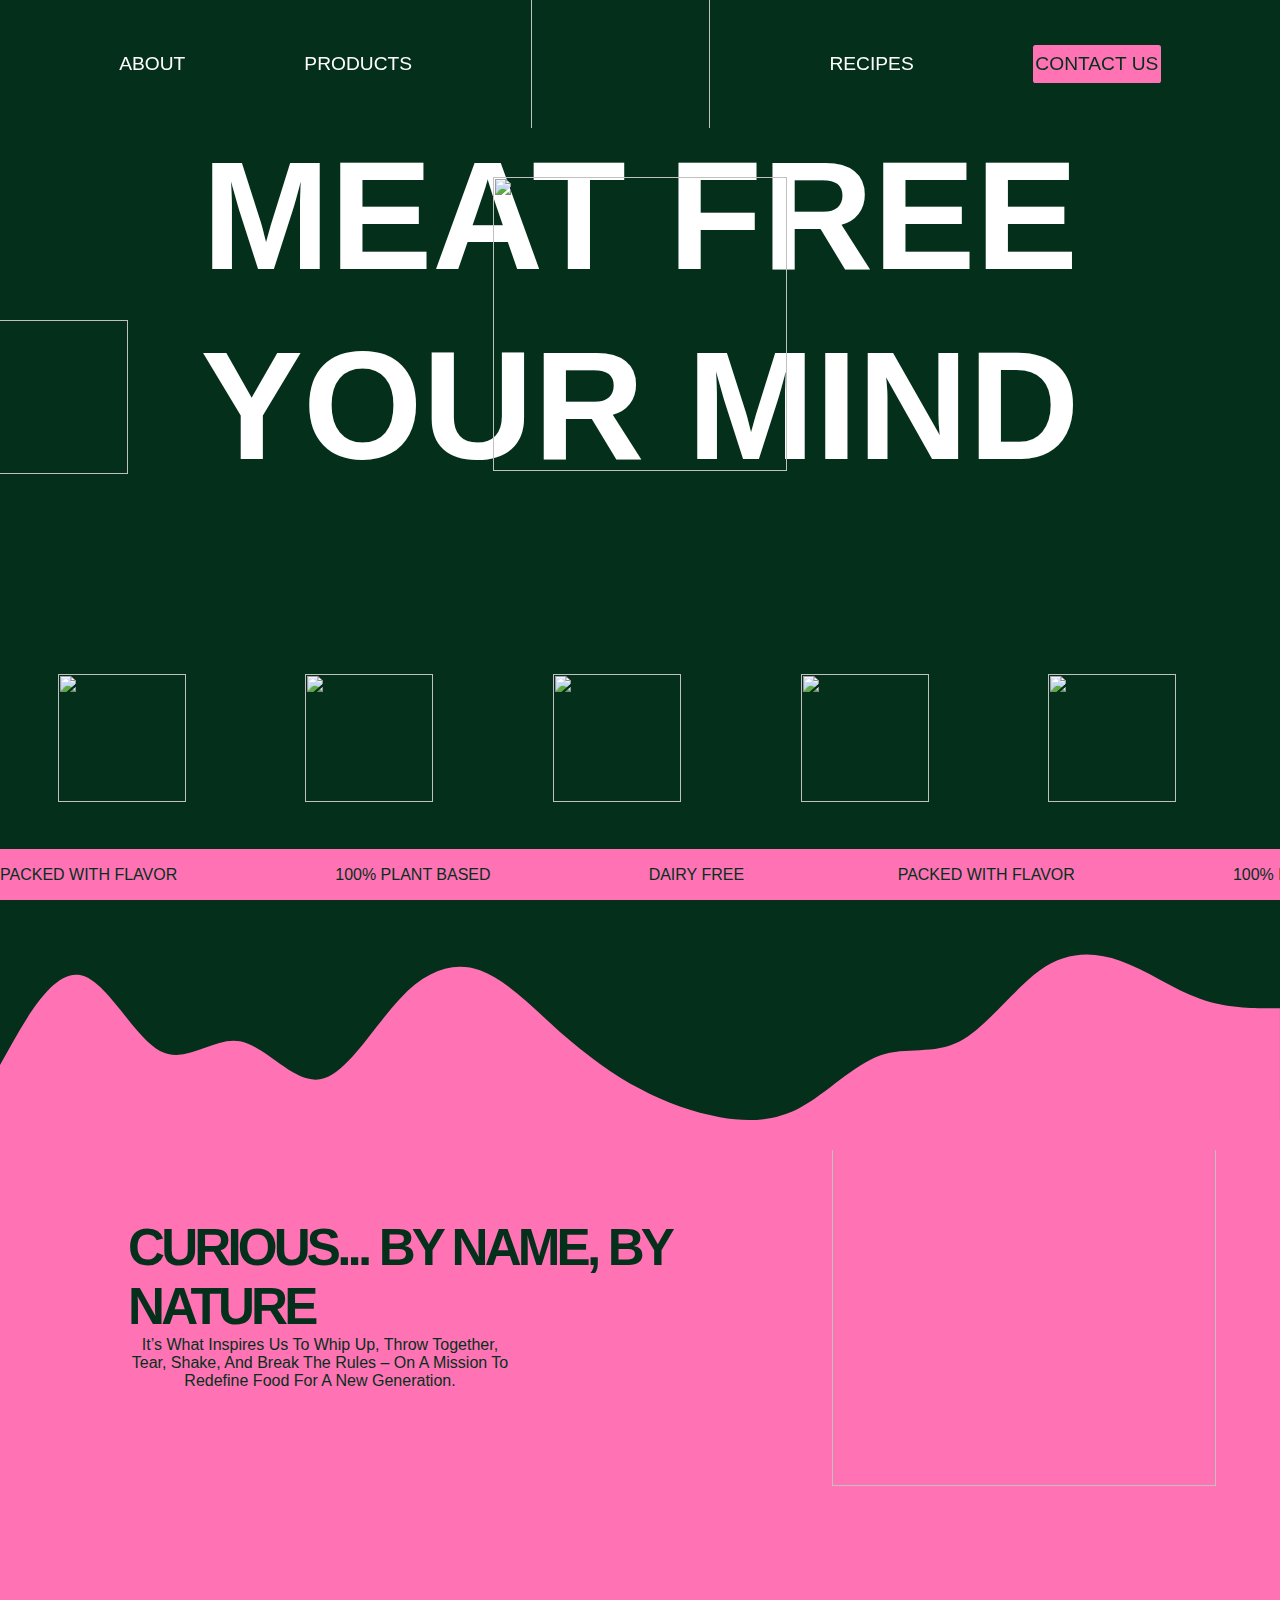
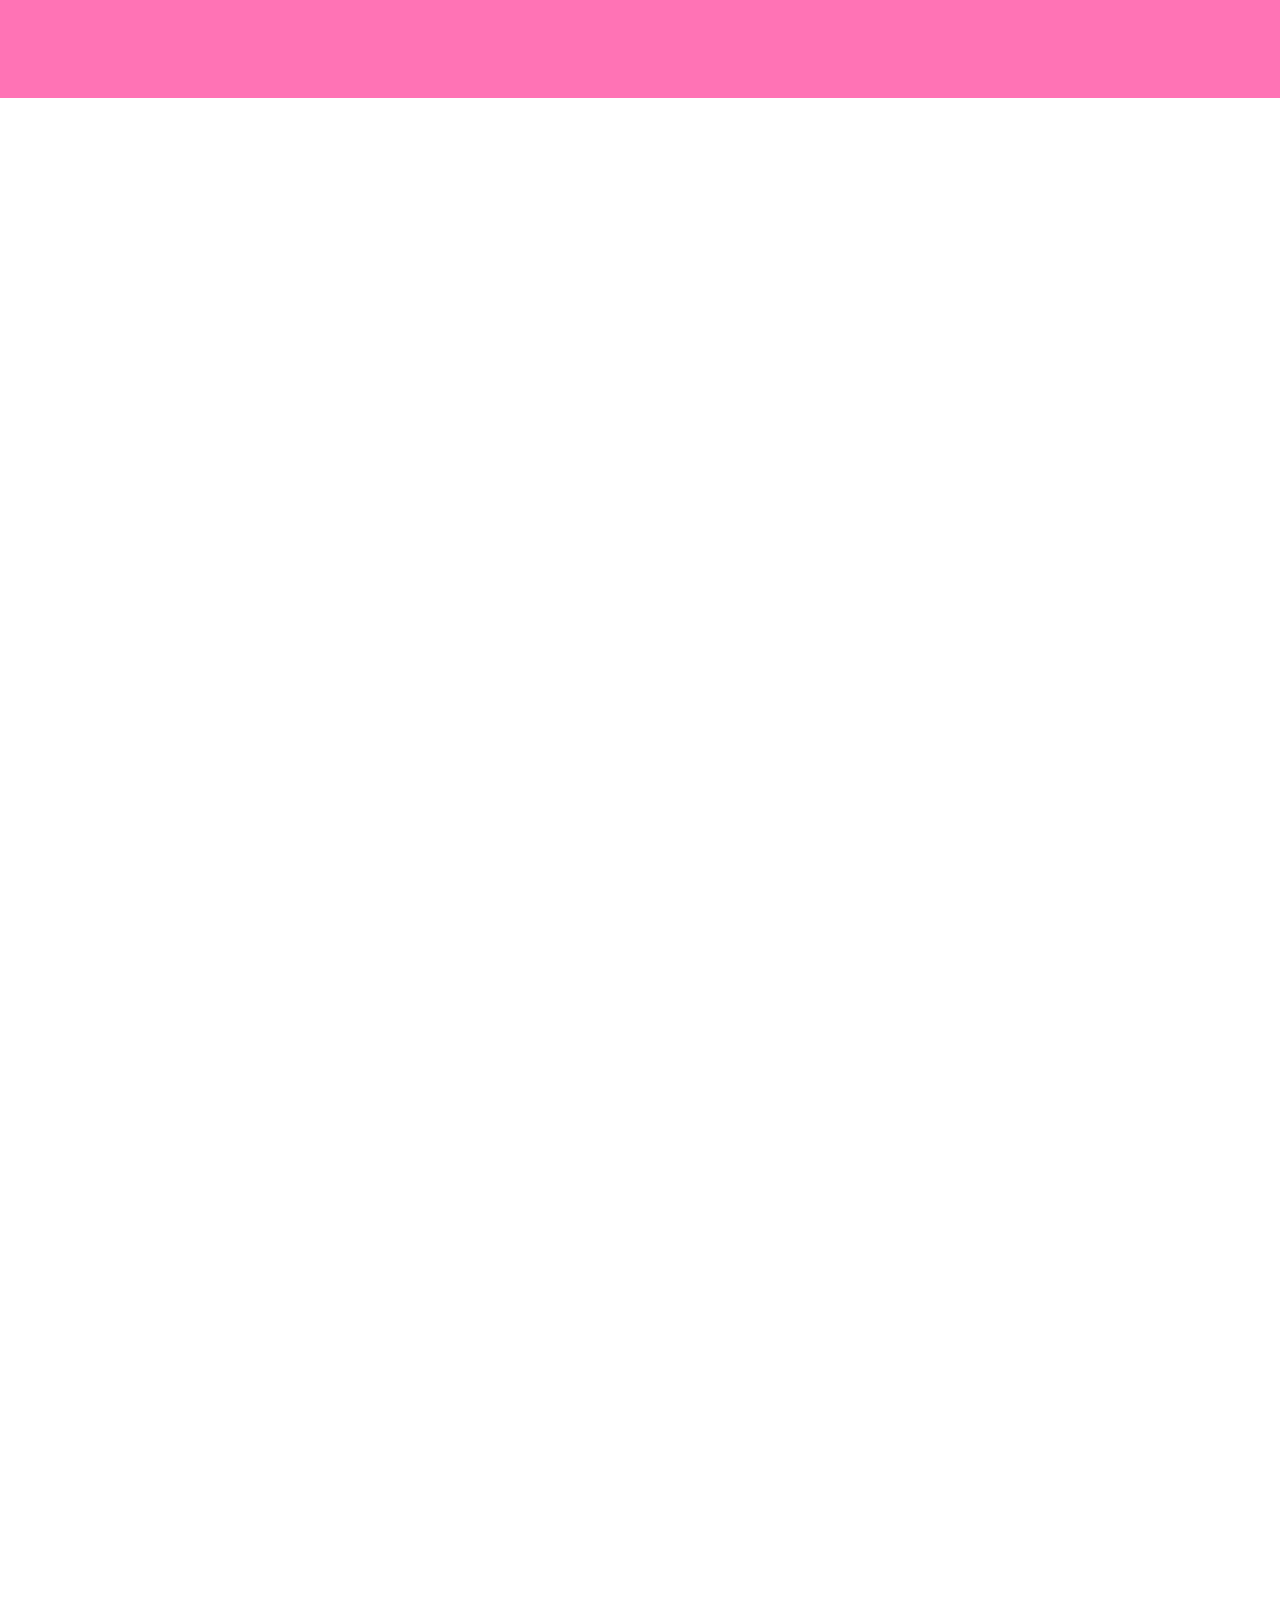
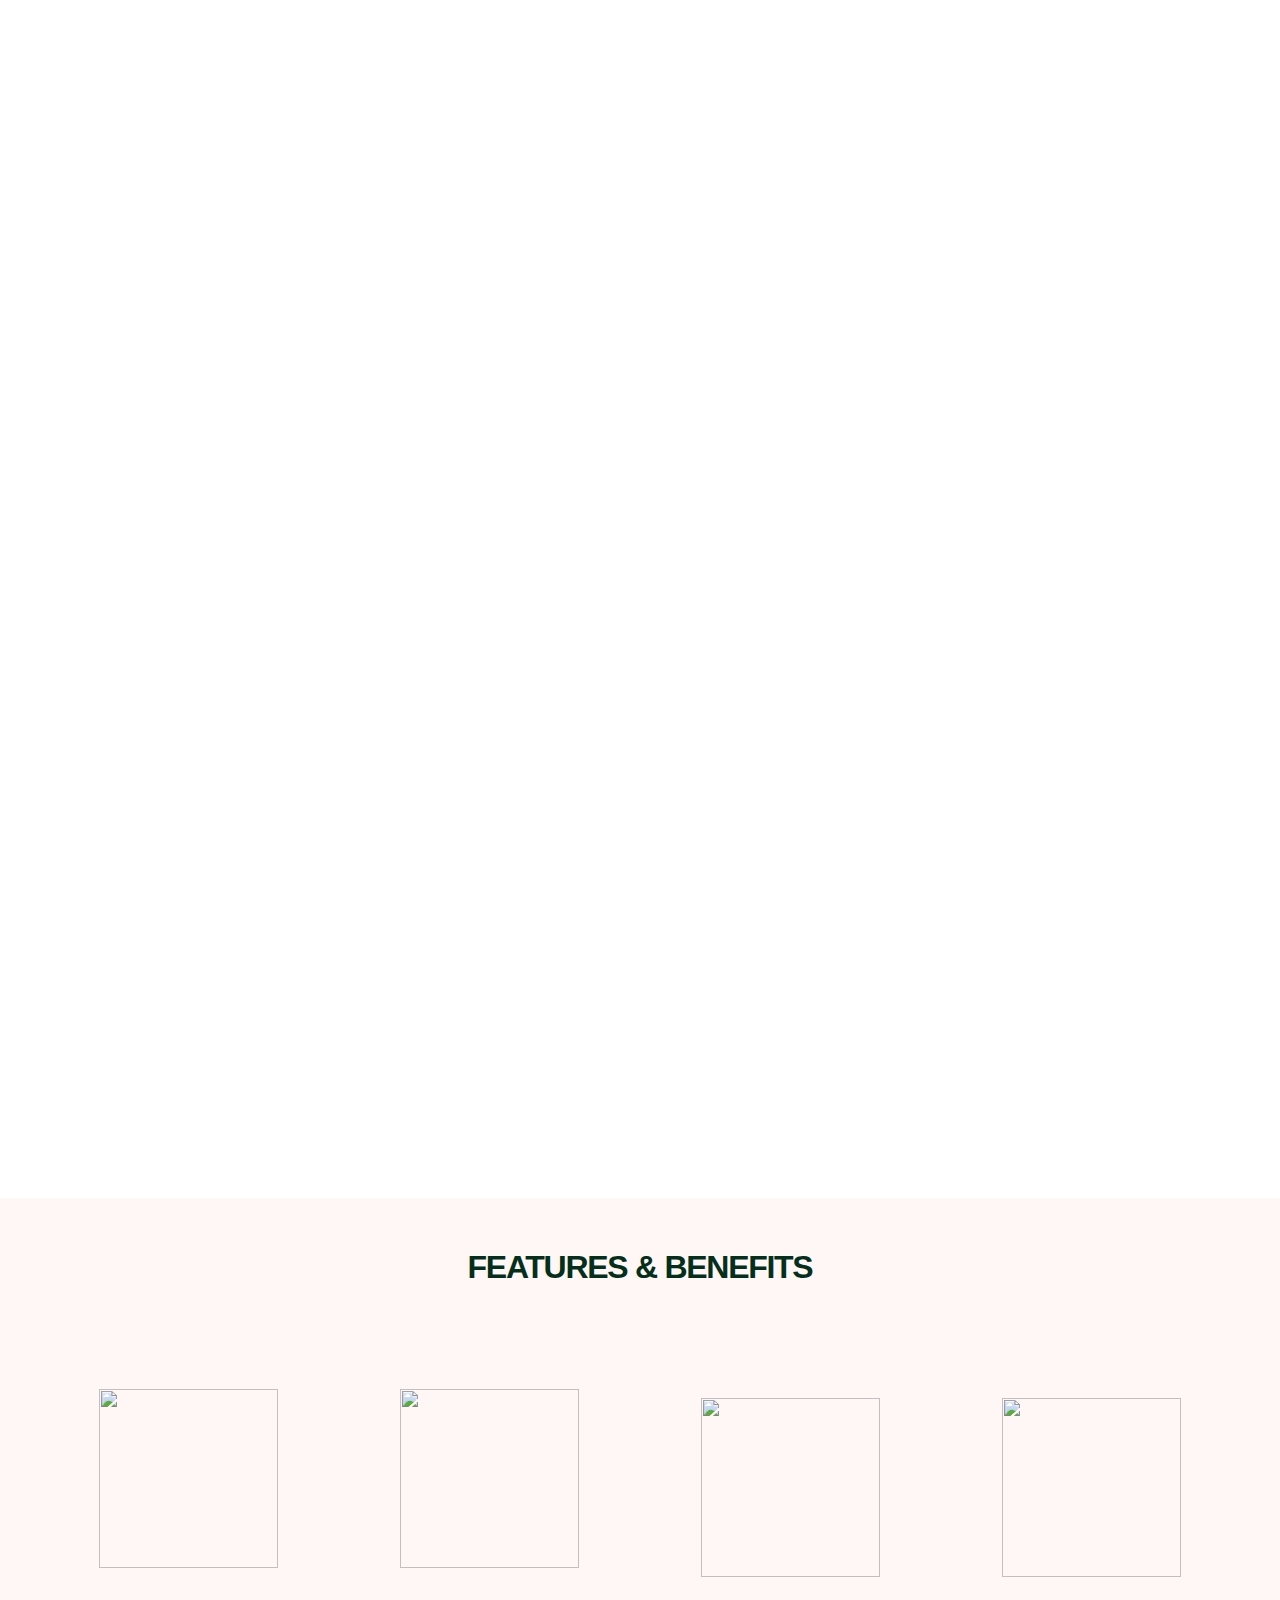
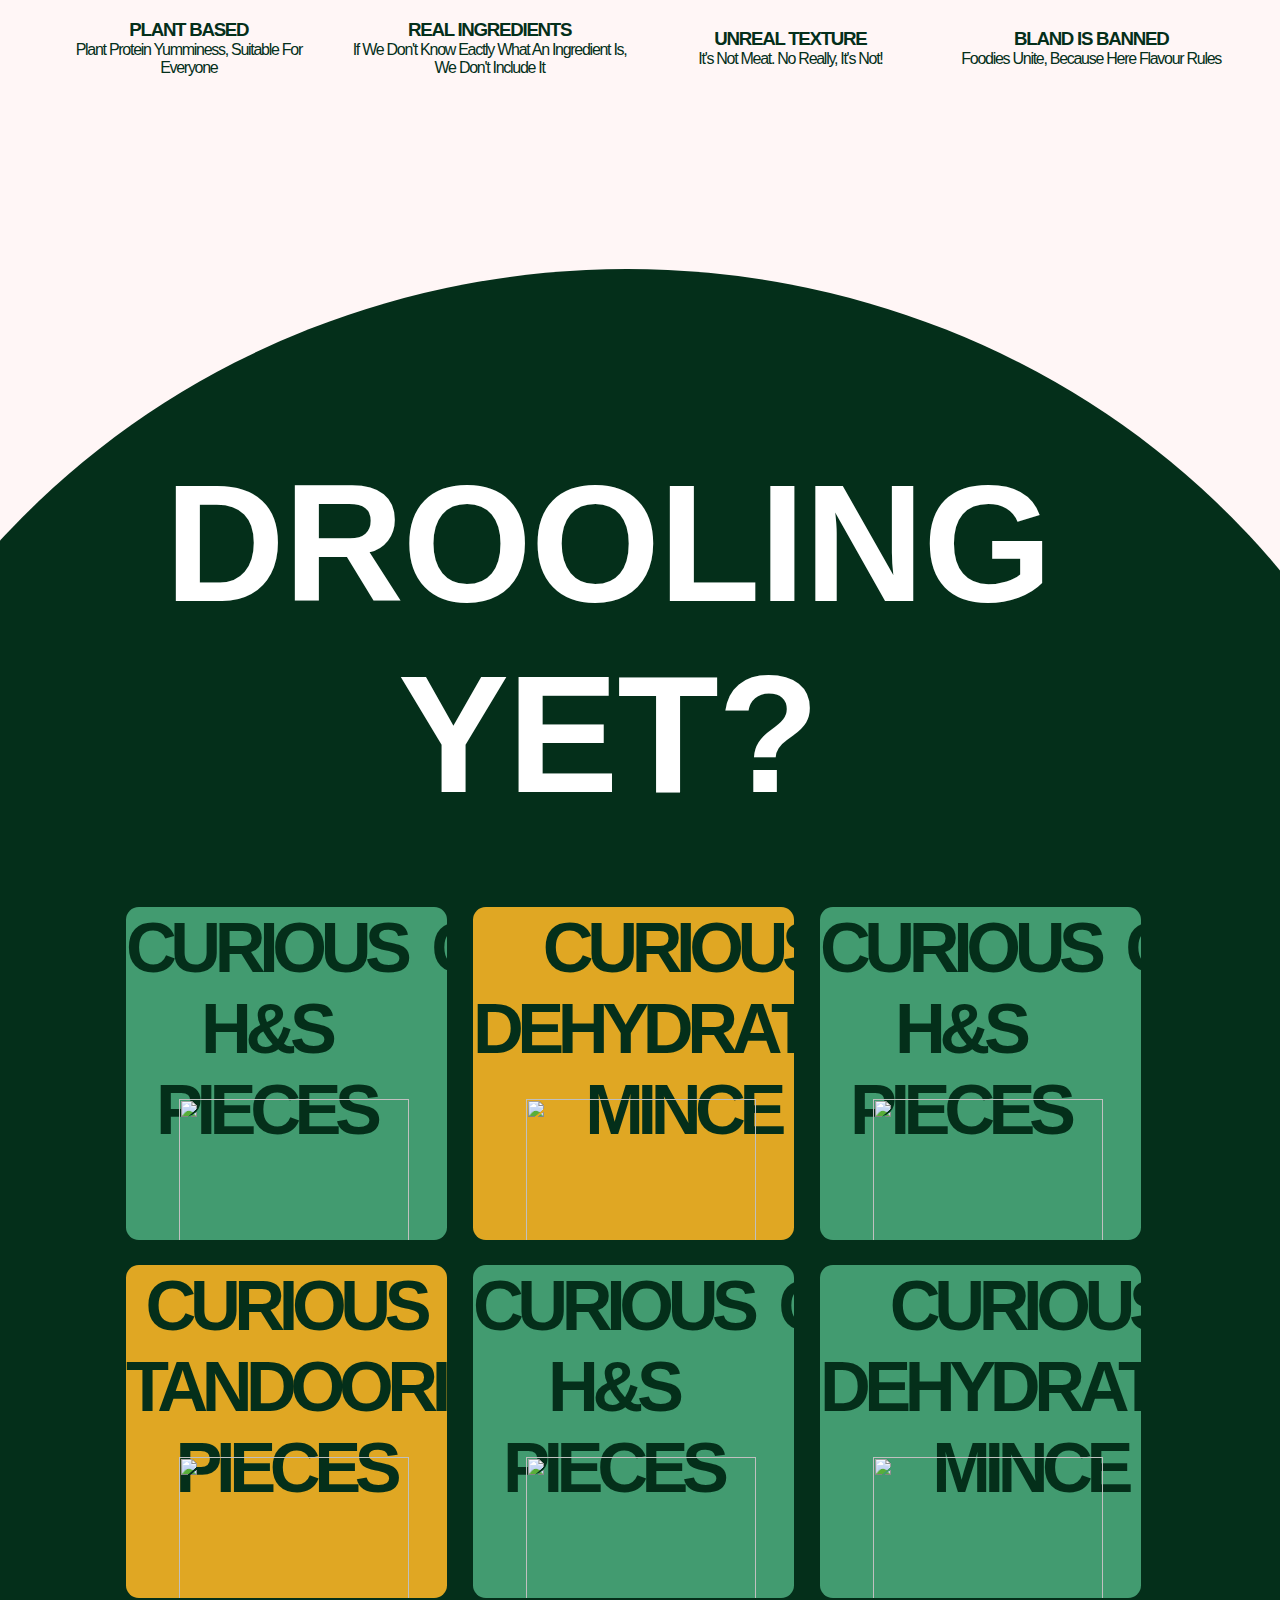
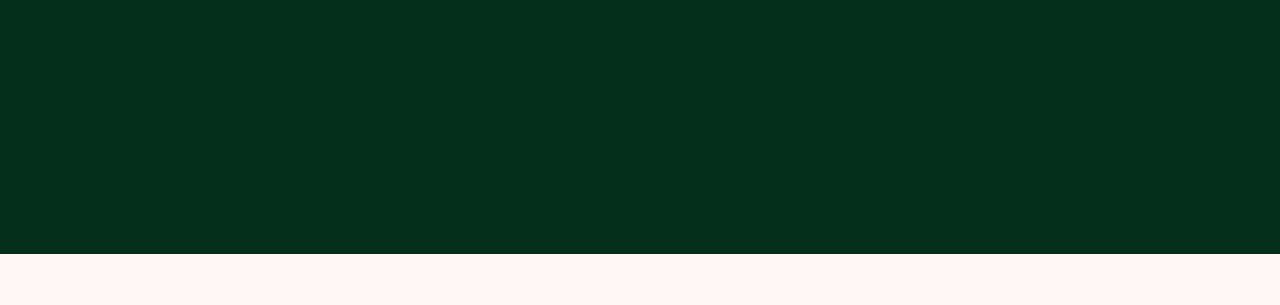
==== commit 835f138c: "add files" ====
--- a/index.html
+++ b/index.html
@@ -20,11 +20,11 @@
     </a>
     </div>
     <a href = "recipes">recipes</a>
-    <button class = "navbtn"><i class="fa-solid fa-bars"></i> <a href = "contact.html"> CONTACT US</a> </button>
+    <button class = "navbtn"><i class="fa-solid fa-bars"></i> <a href = "contact2.html"> CONTACT US</a> </button>
     </div>
 <div class="click">
   <a id = "list" href = "products.html"> products</a>
-  <a id = "list" href = "contact.html"> contact</a>
+  <a id = "list" href = "contact2.html"> contact</a>
 </div>
 
       <!-- **************** HEADER **************** -->
--- a/style.css
+++ b/style.css
@@ -25,11 +25,12 @@
     height: 10vw;
     position: fixed;
     overflow: hidden;
-    z-index:9;
+    z-index:14;
 }
 .logoeat{
     height: 14vw;
     width: 14vw;
+
 }
 a{
     color: white;
@@ -42,6 +43,7 @@
     width:10vw;
     border-radius: 0.2vw;
     background-color: #FF73B5;
+
 }
 .navbtn a{
     font-size: 1.5vw;
@@ -52,28 +54,26 @@
     display: none;
 }
 .click{
-    /* background-color: #FF73B5;
+
     height: 100vh;
     width: 100%;
-    position: relative;
-    top:-100%; */
+    position: absolute;
+    overflow: hidden;
+    z-index: 12;
+    /* top:-100%;  */
     display:none;
 }
-/* .click.active{
-    top:0;
-    position: fixed;
-    display: block;
-}
+
 #list{
     position: relative;
     top: 100vw;
-    /* left: 15vw; */
-    /* text-align: center;
+    right: 35vw; 
+    text-align: center;
     font-size: 12vw;
     font-weight: bolder;
     color:#042F1A;
     display:block;
-} */ 
+} 
 
 .header{
     /* height:100vh; */
@@ -91,6 +91,7 @@
 }
 
 .eat1{
+    /* position: absolute; */
     position: relative;
     bottom: 10vw;
     height:23vw;
@@ -464,6 +465,13 @@
     display: block;
     color:#042F1A;
 }
+.click.active{
+    /* top:0; */
+    position: fixed;
+    display: block;
+    overflow: auto;
+    background-color: #FF73B5;
+}
 
 .header{
     /* height: 100vh; */
@@ -819,28 +827,25 @@
     top: 45vw;
 }
 .click{
-    background-color: #FF73B5;
-    display: block;
-    height: 100vh;
+    /* background-color: #FF73B5; */
+    display: none;
+    /* height: 100vh;
     width: 100%;
-    position: relative;
-    top:-100%;
-
-
-}
-#list{
-    position: relative;
-    top: 100vw;
+    position: relative; */ 
+    /* top:-100%; */
+}
+/* #list{
+    position: relative;
+    top: 100vw; */
     /* left: 15vw;  */
-    text-align: center;
+    /* text-align: center;
     font-size: 12vw;
     font-weight: bolder;
     color:#042F1A;
     display:block;
-} 
-}
-
-
-
-
-
+}  */
+
+
+
+
+}
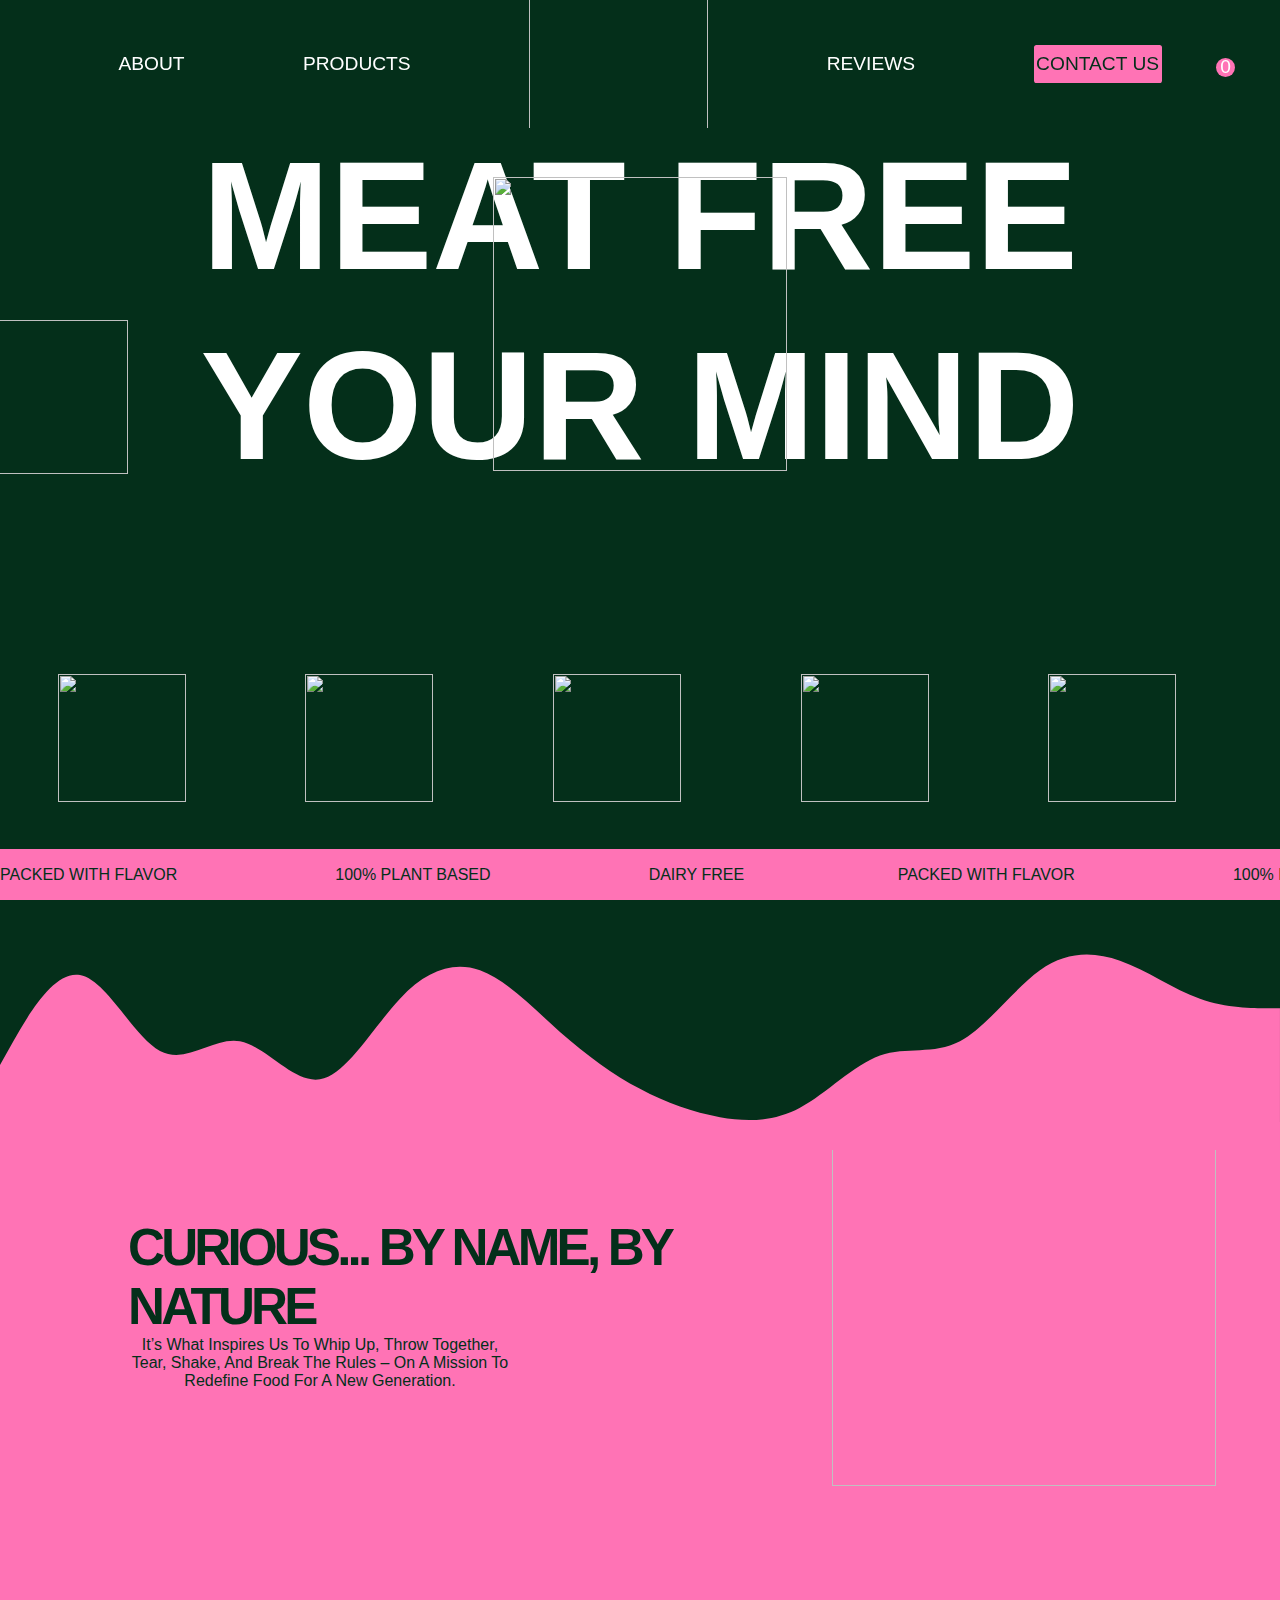
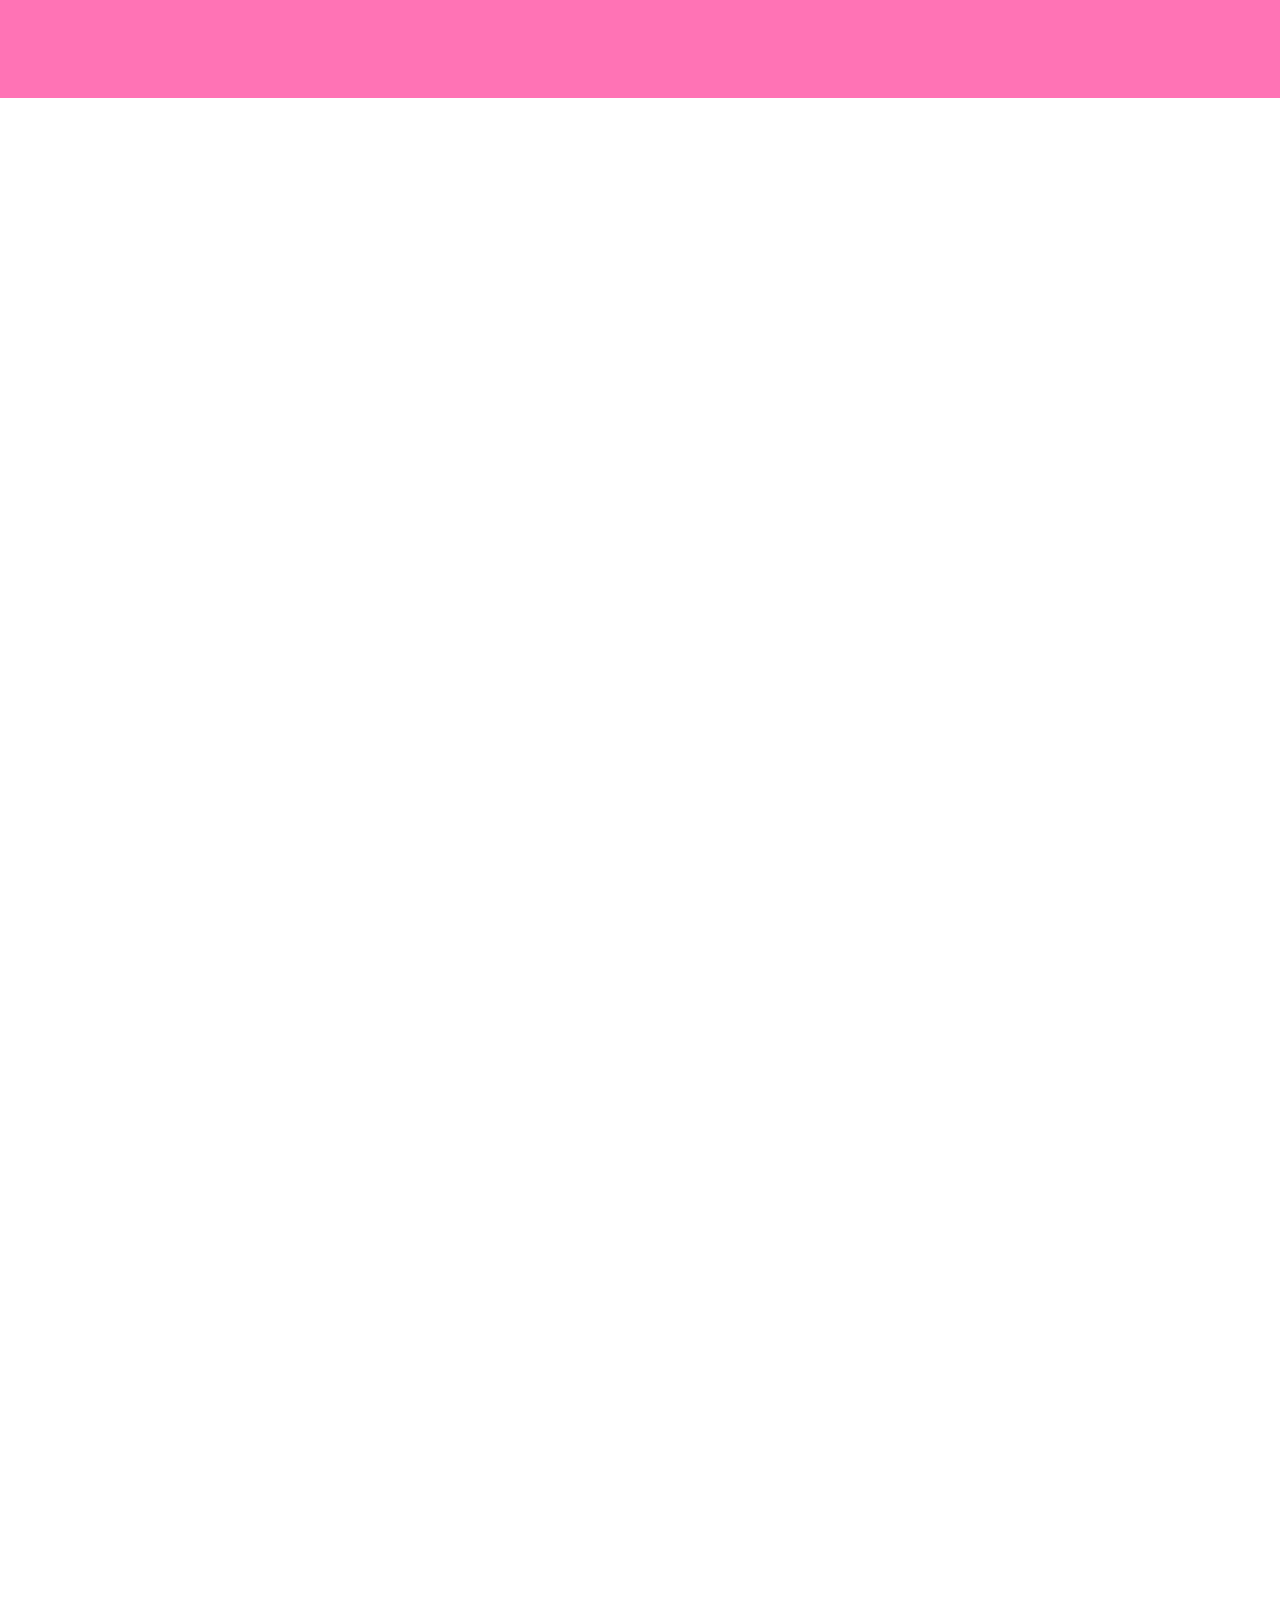
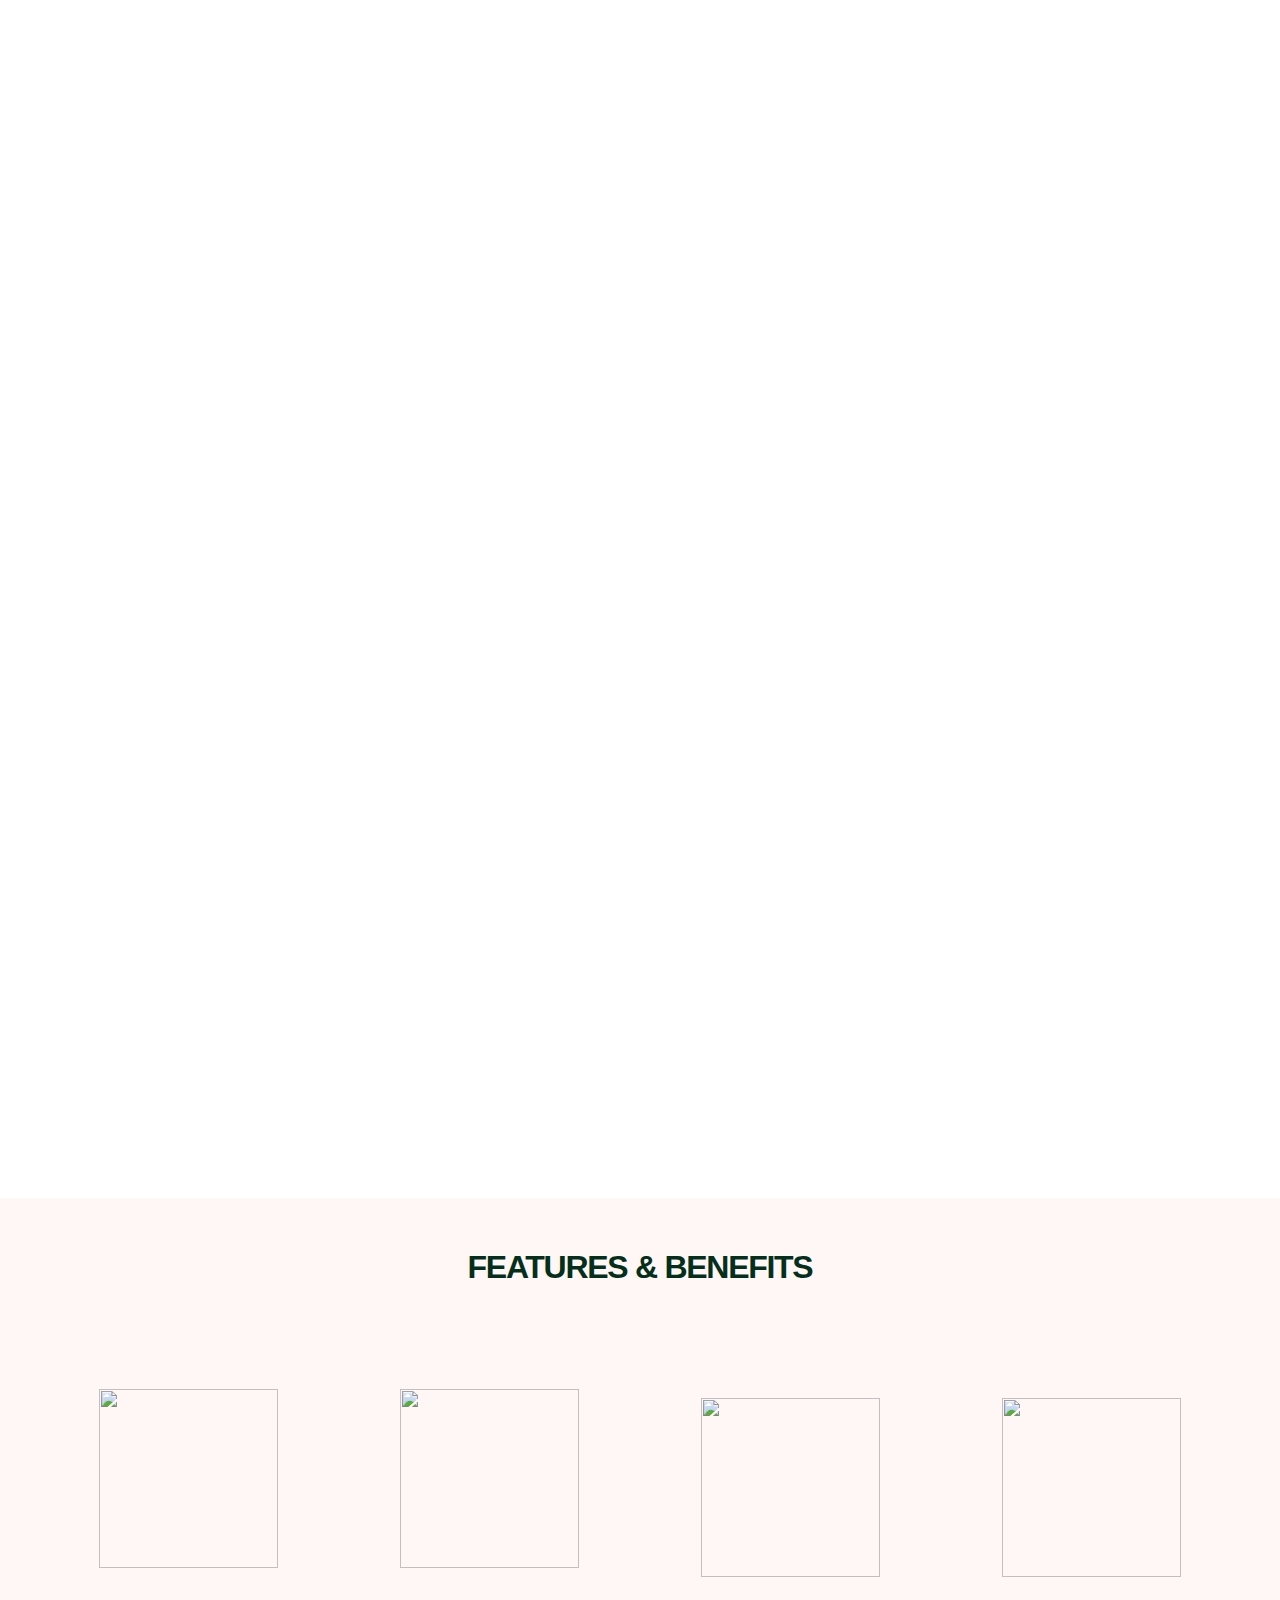
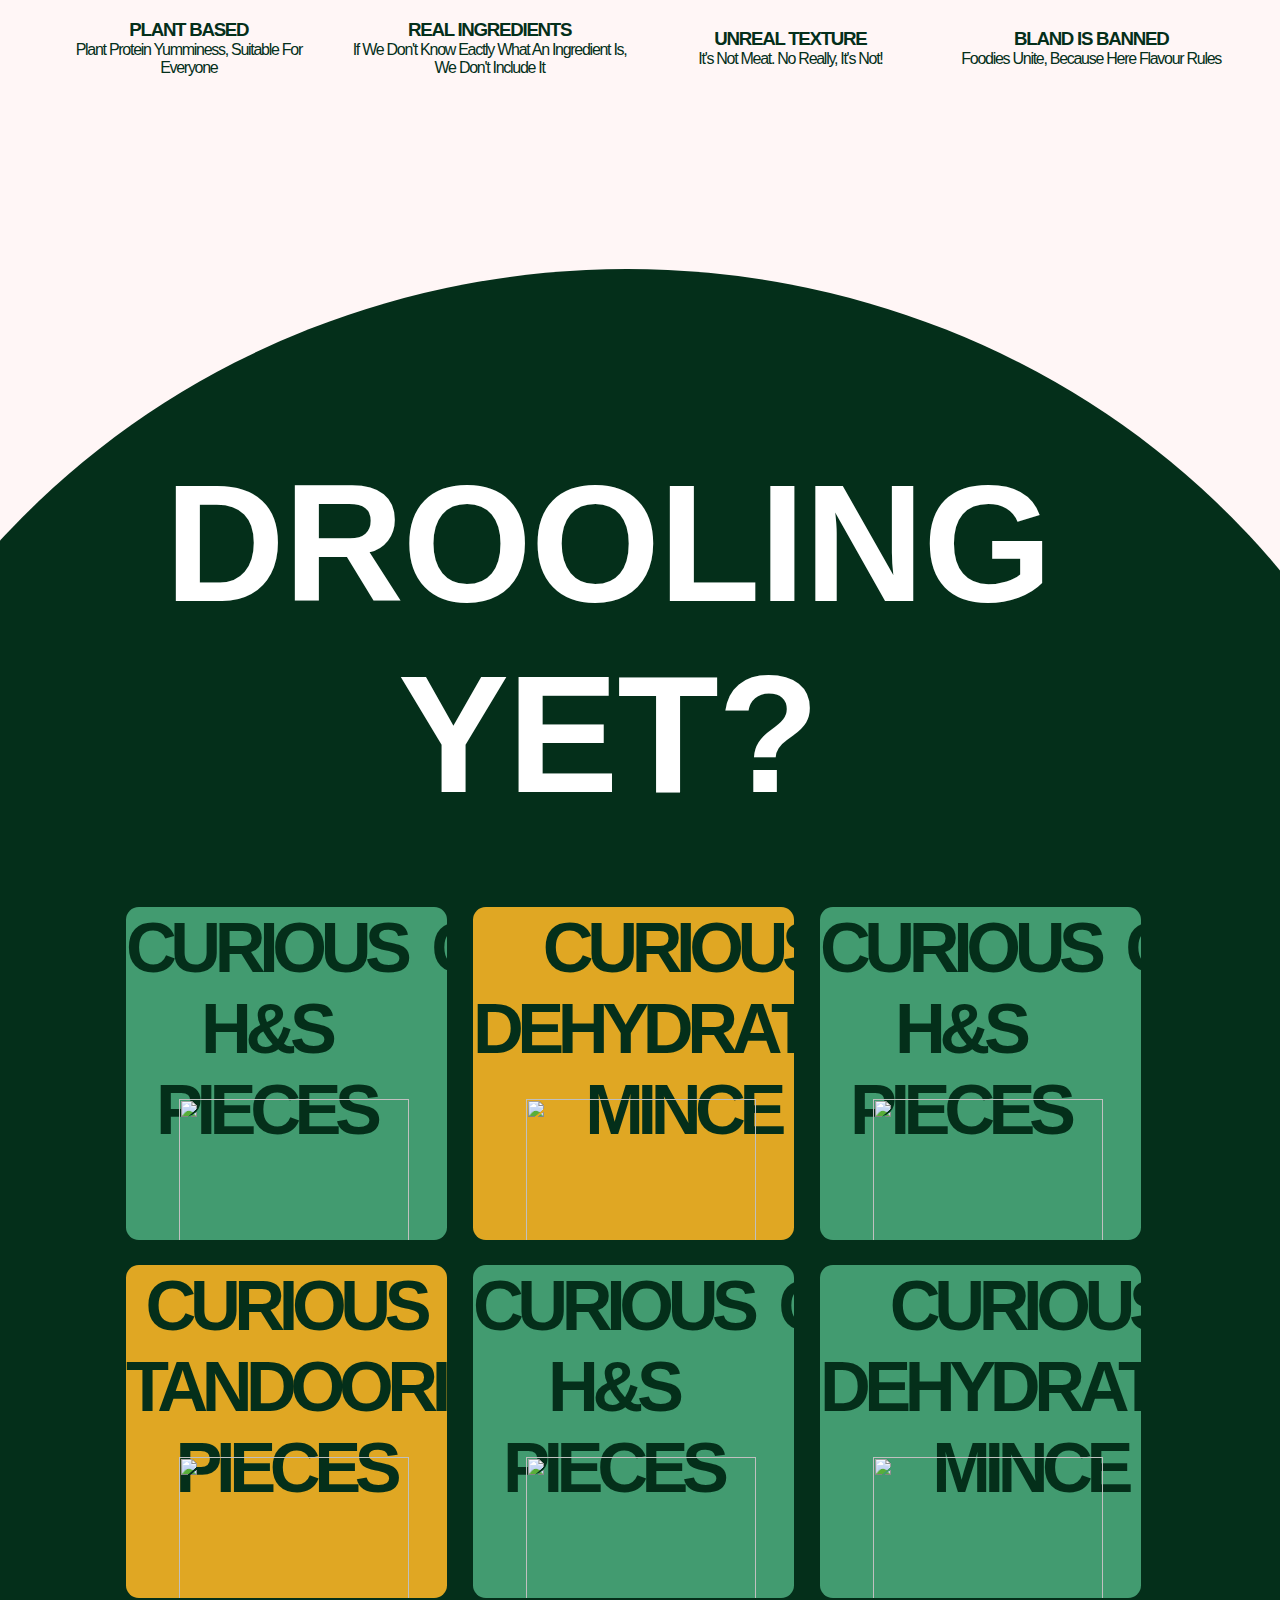
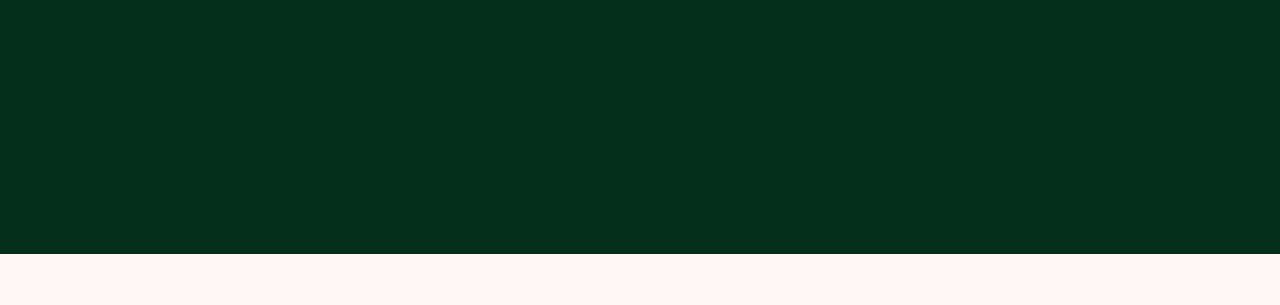
==== commit 6dd998f3: "add files" ====
--- a/index.html
+++ b/index.html
@@ -17,14 +17,20 @@
    
         <img src = "https://images.prismic.io/lantanacafe/793c238b-0b08-44fa-a5e2-add6f3ebaef6_eat+curious+logo.png?auto=compress,format"
         class = "logoeat">
-    </a>
-    </div>
-    <a href = "recipes">recipes</a>
-    <button class = "navbtn"><i class="fa-solid fa-bars"></i> <a href = "contact2.html"> CONTACT US</a> </button>
+    <!-- </a> -->
+    </div>
+    <a href = "cart.php">Reviews</a>
+    <button class = "navbtn"><i class="fa-solid fa-bars"></i><a href = "contact.php"> CONTACT US</a> </button>
+    <div class = "shop"><a href = "cart.php">
+      <i class="fa-solid fa-cart-shopping"></i>
+      <span class = "count">0</span>
+    </a></div>
     </div>
 <div class="click">
+  <a id = "list" href = "index.html"> about</a>
   <a id = "list" href = "products.html"> products</a>
-  <a id = "list" href = "contact2.html"> contact</a>
+  <a id = "list" href = "contact.php"> contact</a>
+  <a id = "list" href = "cart.php"> cart</a>
 </div>
 
       <!-- **************** HEADER **************** -->
@@ -243,13 +249,7 @@
   </div>
 </div>
 
-    
   
-
-   
-  
-
-    
 <script src ="script.js"></script>     
 </body>
 </html>--- a/style.css
+++ b/style.css
@@ -30,7 +30,6 @@
 .logoeat{
     height: 14vw;
     width: 14vw;
-
 }
 a{
     color: white;
@@ -38,12 +37,28 @@
     text-decoration: none;
     text-transform: uppercase;
 }
+.shop{
+    position: absolute;
+    right:6vw;
+}
+.navbar a span{
+    height: 1.5vw;
+    width: 1.5vw;
+    /* font-size: 1.5vw; */
+    background-color: #FF73B5;
+    display:flex;
+    align-items: center;
+    justify-content: center;
+    border-radius: 50%;
+    position: absolute;
+    left:1vw;
+    bottom:-1vw;
+}
 .navbtn{
     height: 3vw;
     width:10vw;
     border-radius: 0.2vw;
     background-color: #FF73B5;
-
 }
 .navbtn a{
     font-size: 1.5vw;
@@ -66,13 +81,10 @@
 
 #list{
     position: relative;
-    top: 100vw;
-    right: 35vw; 
-    text-align: center;
     font-size: 12vw;
     font-weight: bolder;
     color:#042F1A;
-    display:block;
+    display:none;
 } 
 
 .header{
@@ -472,6 +484,12 @@
     overflow: auto;
     background-color: #FF73B5;
 }
+#list{
+    top: 70vw;
+    /* right: 35vw;  */
+    text-align: center;
+    display: block;
+}
 
 .header{
     /* height: 100vh; */
@@ -653,9 +671,6 @@
     width: 46vw;
     position: relative;
     right: 47vw;
-
-
-   
 }
 .p-text{
     display: flex;
@@ -754,12 +769,9 @@
 
 .box-pg{
     width: 250vw;
-
     right: 80vw;
     background-color:#042F1A; 
     padding: 8vw;
-
-
     /* overflow: hidden; */
     /* Height: 100vh; */
 }
@@ -772,16 +784,11 @@
     margin-bottom: 10vw;
     /* display: inline-block; */
     /* transform-style:initial; */
-    /* transition: rotate(-20deg); */
-    
+    /* transition: rotate(-20deg); */  
 }
 .box-con{
     flex-direction: column;
-
     gap: 7vw;
-
-
-
 }
 .box-strip{
     height: 85vw;
@@ -844,8 +851,4 @@
     color:#042F1A;
     display:block;
 }  */
-
-
-
-
-}
+}
